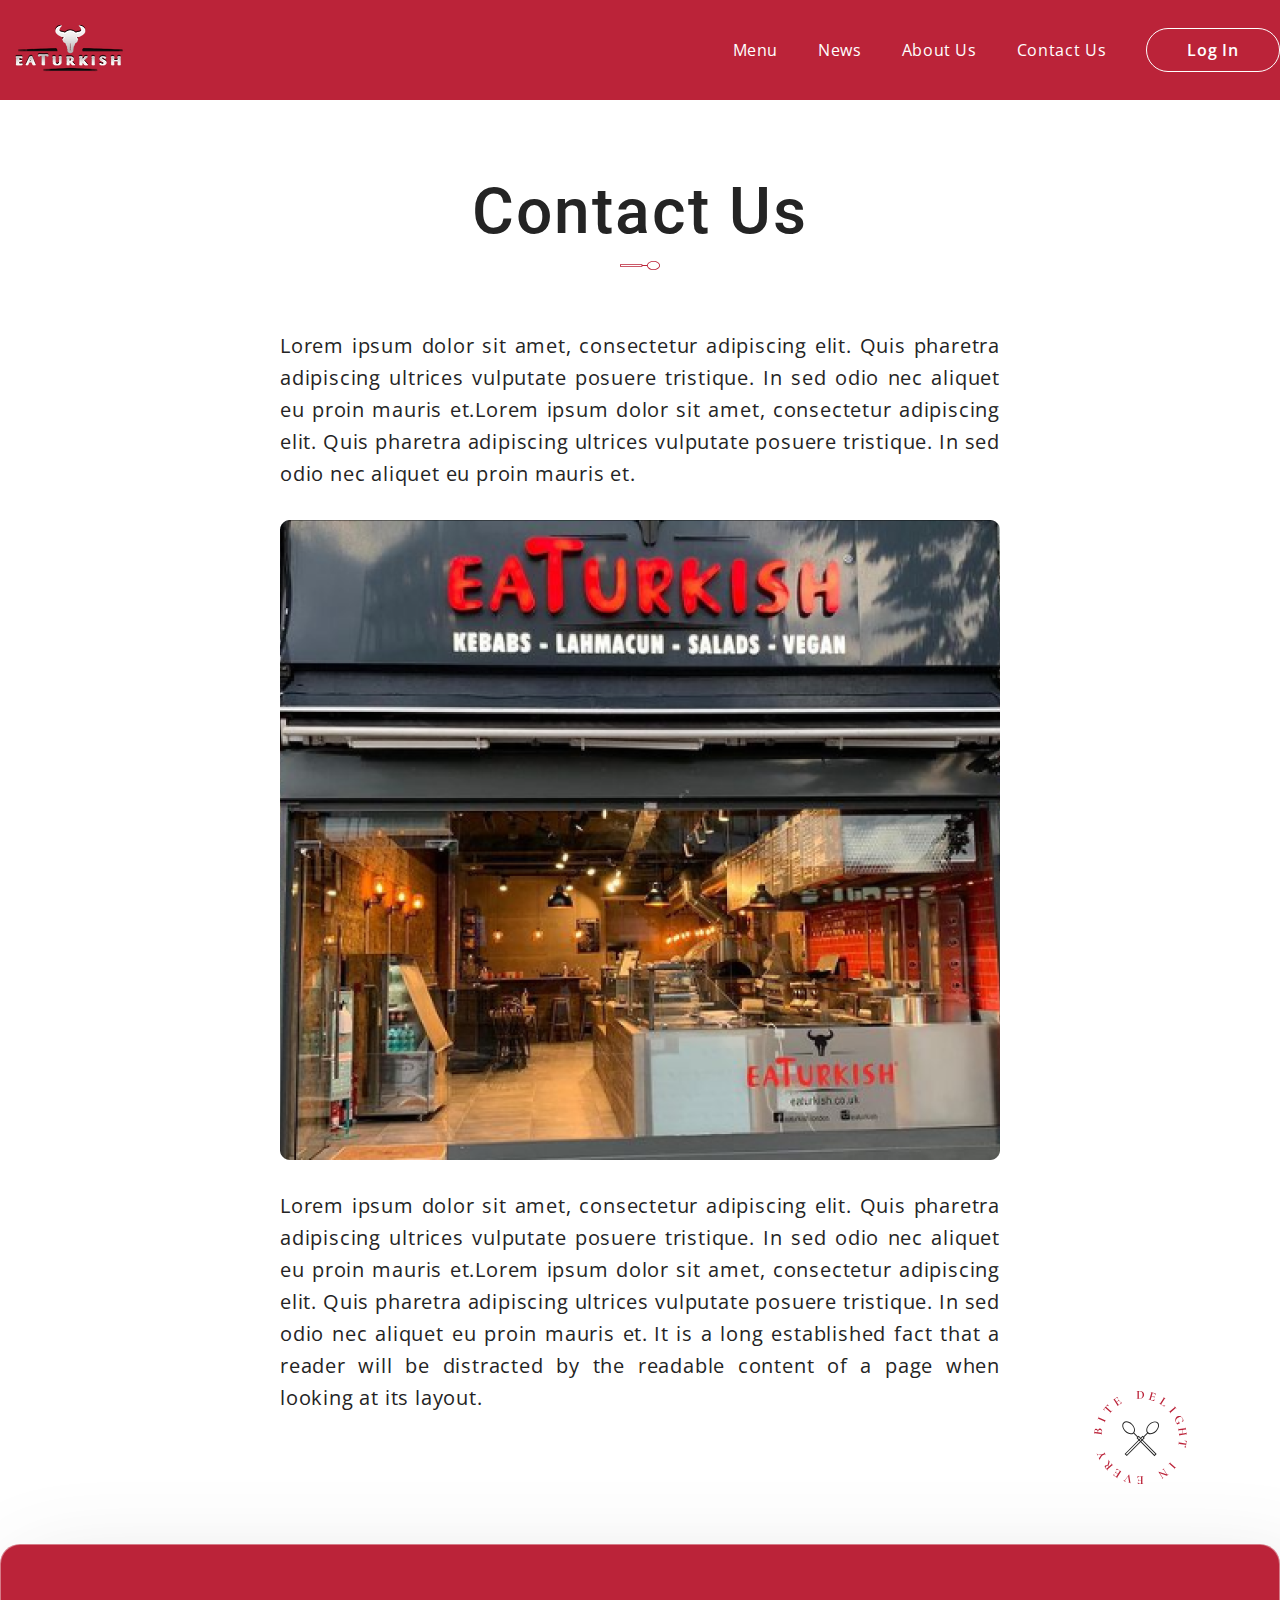
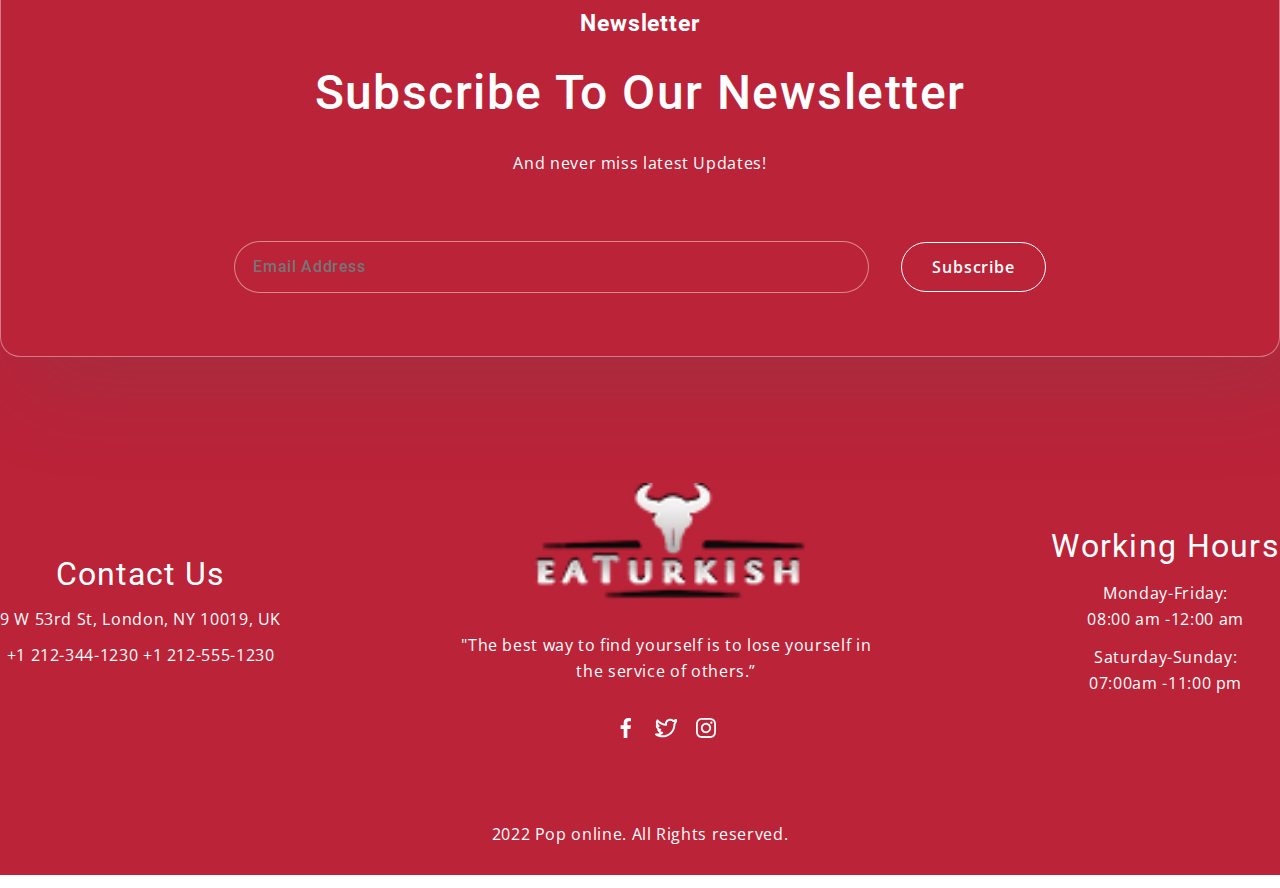
==== About Us.html @ cae838ae "finish" ====
<!DOCTYPE html>
<html lang="en">

<head>
    <meta charset="UTF-8">
    <meta name="viewport" content="width=device-width, initial-scale=1.0">
    <title>About Us</title>
    <link rel="stylesheet" href="./css/main.css">
    <link rel="stylesheet" href="./css/all.min (4).css">
</head>

<body>
    <header class="header__menu">
        <nav class="header__nav">
            <a href="./index.html"><img src="./img/image 2 (1).png" alt="img" class="nav__icon"></a>
            <ul class="nav__ul">
                <li class="nav__li"><a href="./menu.html" class="nav__title">Menu</a></li>
                <li class="nav__li"><a href="./news.html" class="nav__title">News</a></li>
                <li class="nav__li"><a href="./About Us.html" class="nav__title">About Us</a></li>
                <li class="nav__li"><a href="./Contact Us.html" class="nav__title">Contact Us</a></li>
                <li class="nav__li"><a href="#!" class="button">Log In</a></li>
            </ul>
        </nav>
    </header>
    <main>

        <section class="section4 section4__top70">
            <div class="section4__container">
                <div class="section4__wrapper">
                    <div class="wrapper__box section4__wrapper1">
                        <div class="section4__wrapper__title">
                            <h3 class="wrapper__title  qwe">Contact Us</h3>
                            <svg class="section4__wrapper__icon" xmlns="http://www.w3.org/2000/svg" width="40"
                                height="9" viewBox="0 0 40 9" fill="none">
                                <path
                                    d="M33.5016 9C37.0849 9 40 6.98129 40 4.49995C40 2.01861 37.0849 0 33.5016 0C30.1122 0 27.3221 1.80637 27.03 4.1018H22.3529V3.1552L0 3.1552V5.84446L22.353 5.84446V4.89798H27.0301C27.3223 7.19352 30.1122 9 33.5016 9ZM21.4898 5.04839L0.863293 5.04839V3.95161L21.4898 3.95161V5.04839ZM27.8662 4.49995C27.8662 2.45778 30.3944 0.796403 33.5017 0.796403C36.6091 0.796403 39.1372 2.45778 39.1372 4.49995C39.1372 6.54222 36.6091 8.2037 33.5017 8.2037C30.3944 8.2037 27.8662 6.54222 27.8662 4.49995Z"
                                    fill="#BB2339" />
                            </svg>
                        </div>
                        <div class="About__Us__container">
                            <p class="About__Us__container__text">Lorem ipsum dolor sit amet, consectetur adipiscing
                                elit. Quis pharetra adipiscing ultrices vulputate posuere tristique. In sed odio nec
                                aliquet eu proin mauris et.Lorem ipsum dolor sit amet, consectetur adipiscing elit.
                                Quis pharetra adipiscing ultrices vulputate posuere tristique. In sed odio nec aliquet
                                eu proin mauris et.</p>
                            <img src="./img/pexels-ron-lach-8879653 2 (1).png" alt="" class="About__Us__container__img">
                            <p class="About__Us__container__text1">Lorem ipsum dolor sit amet, consectetur adipiscing
                                elit. Quis pharetra adipiscing ultrices vulputate posuere tristique. In sed odio nec
                                aliquet eu proin mauris et.Lorem ipsum dolor sit amet, consectetur adipiscing elit.
                                Quis pharetra adipiscing ultrices vulputate posuere tristique. In sed odio nec aliquet
                                eu proin mauris et. It is a long established fact that a reader will be distracted by
                                the readable content of a page when looking at its layout. </p>
                            <svg class="About__Us__container__icon" xmlns="http://www.w3.org/2000/svg" width="93" height="93" viewBox="0 0 93 93"
                                fill="none">
                                <path
                                    d="M62.2841 40.4505C65.167 37.5398 65.8881 33.5321 63.8918 31.5166C61.8955 29.501 57.9262 30.2292 55.0433 33.1399C52.3165 35.8931 51.5251 39.6267 53.1368 41.7285L49.3739 45.5277L48.6123 44.7588L30.6287 62.9157L32.7923 65.1002L50.776 46.9431L50.0145 46.1743L53.7774 42.3751C55.8593 44.0025 59.5572 43.2036 62.2841 40.4505ZM49.4411 46.9976L32.8464 63.7523L31.964 62.8614L48.5587 46.1067L49.4411 46.9976ZM54.1298 41.3727C52.4869 39.7139 53.1842 36.3108 55.6841 33.7867C58.1841 31.2627 61.5547 30.5586 63.1977 32.2174C64.8407 33.8763 64.1435 37.2795 61.6435 39.8036C59.1436 42.3276 55.7729 43.0316 54.1298 41.3727Z"
                                    fill="#242424" />
                                <path
                                    d="M38.2656 33.1371C35.3867 30.2224 31.4228 29.4933 29.4293 31.5116C27.4357 33.5299 28.156 37.543 31.0349 40.4577C33.758 43.2146 37.4508 44.0148 39.5297 42.3853L43.2873 46.1897L42.5268 46.9596L60.4855 65.1415L62.646 62.954L44.6873 44.7721L43.9269 45.5419L40.1692 41.7375C41.7788 39.6327 40.9887 35.894 38.2656 33.1371ZM44.7412 46.1217L61.3129 62.8994L60.4317 63.7915L43.8601 47.0138L44.7412 46.1217ZM39.1777 41.3812C37.537 43.0423 34.1711 42.3373 31.6746 39.8098C29.1781 37.2823 28.4818 33.8745 30.1225 32.2134C31.7633 30.5522 35.1293 31.2572 37.6258 33.7847C40.1222 36.3122 40.8185 39.7201 39.1777 41.3812Z"
                                    fill="#242424" />
                                <path
                                    d="M45.9289 7.72162C45.701 7.72162 45.4446 7.70938 45.1597 7.68491C45.0457 7.67675 44.9074 7.66859 44.7446 7.66043C44.5818 7.65227 44.3986 7.6482 44.1951 7.6482L43.2916 7.66043C43.1451 7.66859 42.9376 7.67267 42.669 7.67267C42.6527 7.67267 42.6445 7.6482 42.6445 7.59925C42.6445 7.5503 42.6527 7.52582 42.669 7.52582C42.9213 7.52582 43.1044 7.50543 43.2184 7.46464C43.3323 7.42385 43.4097 7.34635 43.4504 7.23213C43.4992 7.10976 43.5195 6.92621 43.5114 6.68146V1.01568C43.4951 0.770938 43.4626 0.591461 43.4137 0.477248C43.373 0.363034 43.2957 0.285532 43.1817 0.244742C43.0678 0.195794 42.8969 0.17132 42.669 0.17132C42.6527 0.17132 42.6445 0.146845 42.6445 0.0978971C42.6445 0.0489488 42.6527 0.0244746 42.669 0.0244746L43.2916 0.0367116C43.6498 0.0530275 43.9428 0.0611855 44.1707 0.0611855C44.4393 0.0611855 44.7079 0.0489485 44.9765 0.0244746C45.3184 0.00815821 45.5707 0 45.7335 0C46.5882 0 47.3452 0.159083 48.0045 0.477248C48.6638 0.787255 49.1766 1.22371 49.5429 1.78662C49.9092 2.34953 50.0923 2.99401 50.0923 3.72008C50.0923 4.50326 49.897 5.20077 49.5063 5.81263C49.1237 6.41633 48.615 6.88542 47.9801 7.2199C47.3452 7.55438 46.6614 7.72162 45.9289 7.72162ZM45.819 7.47688C46.3888 7.47688 46.8853 7.34227 47.3085 7.07305C47.7318 6.79568 48.0574 6.39593 48.2853 5.87381C48.5214 5.3517 48.6394 4.72353 48.6394 3.9893C48.6394 3.36113 48.5376 2.76559 48.3341 2.20268C48.1307 1.63162 47.8051 1.16253 47.3574 0.795412C46.9178 0.428299 46.3562 0.244742 45.6725 0.244742C45.3469 0.244742 45.1271 0.305928 45.0132 0.428299C44.8992 0.542512 44.8422 0.746464 44.8422 1.04015V6.54685C44.8504 6.88134 44.9196 7.122 45.0498 7.26884C45.1882 7.40753 45.4446 7.47688 45.819 7.47688Z"
                                    fill="#BB2339" />
                                <path
                                    d="M60.5733 8.19213C60.5935 8.18107 60.6153 8.17899 60.6387 8.18588C60.6621 8.19278 60.6833 8.2075 60.7021 8.23005C60.7233 8.24477 60.7288 8.2549 60.7187 8.26043C60.4915 8.74624 60.2897 9.29051 60.1131 9.89323C60.0947 9.95585 60.0693 9.99937 60.0367 10.0238C60.0063 10.0404 59.956 10.0383 59.8858 10.0176L54.5438 8.44554C54.5125 8.43634 54.5038 8.40827 54.5175 8.3613C54.5313 8.31433 54.5499 8.2943 54.5733 8.30119C54.8076 8.37015 54.9813 8.39999 55.0943 8.39073C55.2151 8.38377 55.3071 8.3301 55.3705 8.2297C55.4416 8.13161 55.5128 7.96123 55.5839 7.71858L57.1765 2.2823C57.2453 2.04747 57.2762 1.86952 57.2693 1.74844C57.2623 1.62736 57.2099 1.53116 57.112 1.45985C57.0165 1.3807 56.8593 1.30895 56.6406 1.2446C56.6172 1.2377 56.6085 1.20962 56.6144 1.16036C56.6282 1.11339 56.6429 1.09221 56.6585 1.09681L61.7076 2.58272C61.7701 2.60111 61.791 2.64552 61.7704 2.71597L61.3398 4.27274C61.3329 4.29622 61.306 4.30106 61.2591 4.28727C61.2201 4.27578 61.199 4.26106 61.1957 4.24311C61.1914 3.76569 61.0502 3.35002 60.7721 2.99611C60.5042 2.63667 60.132 2.38685 59.6556 2.24665L59.433 2.18114C59.1909 2.10989 59.0094 2.07775 58.8886 2.08471C58.7779 2.08614 58.6932 2.12922 58.6344 2.21396C58.5757 2.2987 58.5103 2.4495 58.4383 2.66638L57.7365 5.06163L59.2009 5.49258C59.5992 5.6098 59.9127 5.62554 60.1414 5.5398C60.3701 5.45407 60.5304 5.25465 60.6221 4.94154C60.6313 4.91023 60.6632 4.90262 60.7179 4.91871C60.7725 4.9348 60.7941 4.96241 60.7827 5.00155L60.5818 5.64388C60.5464 5.73551 60.5035 5.86743 60.4531 6.03964C60.3797 6.29012 60.3286 6.47914 60.2997 6.60668L60.1257 7.24416C60.1142 7.2833 60.085 7.29597 60.0382 7.28218C60.0147 7.27529 59.9925 7.26448 59.9713 7.24976C59.9603 7.2295 59.9571 7.21155 59.9617 7.1959C60.0603 6.85931 60.0294 6.57388 59.8689 6.33962C59.7186 6.09982 59.456 5.92477 59.0812 5.81444L57.6402 5.39039L56.8628 8.04395C56.7711 8.35706 56.7583 8.57436 56.8245 8.69588C56.8985 8.81969 57.0917 8.92756 57.4041 9.0195L57.7322 9.11603C58.2398 9.26542 58.7469 9.25737 59.2535 9.09186C59.7624 8.91852 60.2023 8.61861 60.5733 8.19213Z"
                                    fill="#BB2339" />
                                <path
                                    d="M65.1779 12.474C65.1642 12.4652 65.1706 12.4402 65.197 12.399C65.2234 12.3578 65.2434 12.3417 65.2571 12.3505C65.4694 12.4872 65.6345 12.5693 65.7523 12.5967C65.8702 12.6241 65.9736 12.5986 66.0626 12.5202C66.1585 12.4462 66.2746 12.3028 66.411 12.09L69.4673 7.32367C69.5993 7.11778 69.679 6.95577 69.7064 6.83763C69.7337 6.7195 69.7105 6.6124 69.6366 6.51633C69.5672 6.41341 69.4366 6.3002 69.2448 6.1767C69.2243 6.16347 69.2272 6.13626 69.2536 6.09509C69.28 6.05391 69.3035 6.03993 69.324 6.05317L69.8105 6.38102C70.103 6.58882 70.3416 6.75225 70.5265 6.87134C70.7114 6.99043 70.9657 7.14455 71.2895 7.33371L71.82 7.66083C71.8337 7.66965 71.8273 7.69465 71.8009 7.73582C71.7745 7.777 71.7544 7.79318 71.7407 7.78436C71.5285 7.64763 71.3612 7.56898 71.2389 7.54841C71.1279 7.52539 71.0245 7.55089 70.9286 7.62492C70.8396 7.70336 70.7235 7.84675 70.5802 8.0551L67.557 12.77C67.3854 13.0376 67.3086 13.2403 67.3267 13.3781C67.3493 13.5089 67.4667 13.6427 67.6789 13.7795L67.9665 13.9647C68.5212 14.322 69.0626 14.4962 69.5908 14.4873C70.1302 14.4759 70.6823 14.2788 71.2472 13.8959C71.2696 13.891 71.2912 13.8951 71.3117 13.9084C71.3323 13.9216 71.3484 13.9417 71.3601 13.9687C71.3763 13.9888 71.3799 14.0057 71.3711 14.0194C70.9555 14.5469 70.5915 15.0542 70.279 15.5415C70.213 15.6445 70.1287 15.6629 70.0259 15.5967L65.1779 12.474Z"
                                    fill="#BB2339" />
                                <path
                                    d="M74.82 20.1393C74.8093 20.1269 74.8225 20.1047 74.8594 20.0727C74.8963 20.0406 74.9201 20.0308 74.9307 20.0431C75.096 20.2342 75.2286 20.3565 75.3287 20.4099C75.434 20.4696 75.5431 20.4774 75.6559 20.4334C75.7687 20.3894 75.9204 20.2846 76.1111 20.119L80.3833 16.4087C80.5617 16.2538 80.678 16.1204 80.7321 16.0087C80.7978 15.8977 80.8086 15.7857 80.7648 15.6727C80.7271 15.5543 80.6309 15.4057 80.4763 15.2269C80.4657 15.2146 80.4761 15.1893 80.5077 15.1511C80.5446 15.119 80.5711 15.1123 80.5871 15.1308L80.9776 15.6012C81.1998 15.8831 81.3829 16.1074 81.5268 16.2738C81.6867 16.4588 81.8954 16.6877 82.1529 16.9607L82.5539 17.4058C82.5646 17.4181 82.5515 17.4403 82.5146 17.4724C82.4777 17.5044 82.4539 17.5143 82.4432 17.502C82.2833 17.317 82.1476 17.1974 82.0361 17.1431C81.9245 17.0889 81.8124 17.0837 81.6996 17.1277C81.5922 17.1778 81.4404 17.2826 81.2444 17.4421L76.9906 21.1363C76.8061 21.2966 76.684 21.4296 76.6246 21.5352C76.5704 21.647 76.5622 21.762 76.5999 21.8804C76.6438 21.9934 76.743 22.1394 76.8976 22.3182C76.9083 22.3305 76.8951 22.3527 76.8582 22.3847C76.8213 22.4168 76.7975 22.4266 76.7869 22.4143C76.6216 22.2232 76.4915 22.0664 76.3963 21.9439L75.8219 21.2608L75.245 20.6122C75.1376 20.5004 74.9959 20.3427 74.82 20.1393Z"
                                    fill="#BB2339" />
                                <path
                                    d="M81.7374 31.042C81.3621 30.2183 81.195 29.4293 81.2361 28.6751C81.2806 27.9283 81.5078 27.2682 81.9177 26.695C82.335 26.1183 82.8916 25.6707 83.5876 25.3521C84.2614 25.0437 84.946 24.9456 85.6414 25.0578C86.3442 25.1666 86.984 25.4612 87.5608 25.9416C88.145 26.4186 88.6096 27.0355 88.9545 27.7925C89.1134 28.1412 89.2424 28.5127 89.3414 28.9068C89.4479 29.2975 89.504 29.6171 89.5098 29.8656C89.5073 29.9385 89.4946 29.9892 89.4717 30.0176C89.4489 30.046 89.3984 30.0825 89.3203 30.1272L87.906 30.8822C87.8764 30.8958 87.8494 30.8857 87.8251 30.852C87.8008 30.8182 87.7964 30.7889 87.8118 30.7639C88.2562 30.2466 88.5375 29.7053 88.6557 29.1399C88.7814 28.5712 88.7174 28.0086 88.4638 27.452C88.1358 26.7322 87.6251 26.2889 86.9316 26.122C86.2455 25.9517 85.4656 26.0665 84.592 26.4664C83.8293 26.8155 83.2164 27.2574 82.7532 27.7923C82.29 28.3272 82.0041 28.8976 81.8953 29.5034C81.79 30.1166 81.8709 30.7164 82.138 31.3026C82.2597 31.5698 82.3897 31.7569 82.528 31.864C82.6737 31.9677 82.8472 32.0049 83.0486 31.9755C83.2608 31.9501 83.5408 31.8578 83.8888 31.6985C84.2516 31.5325 84.4993 31.3788 84.6317 31.2374C84.7642 31.0961 84.8157 30.9245 84.7864 30.7227C84.7571 30.5208 84.6528 30.2233 84.4736 29.83C84.4533 29.7854 84.4728 29.7496 84.532 29.7225C84.5542 29.7123 84.5744 29.7076 84.5926 29.7082C84.6216 29.7129 84.6395 29.7227 84.6462 29.7375C84.8899 30.3704 85.1047 30.8909 85.2906 31.299C85.4665 31.6849 85.6602 32.0806 85.8717 32.486C85.8853 32.5156 85.8678 32.5461 85.8194 32.5772C85.7709 32.6083 85.7399 32.6091 85.7264 32.5794C85.6797 32.4573 85.6163 32.3966 85.5361 32.3974C85.4559 32.3983 85.2974 32.4529 85.0605 32.5613L84.3053 32.907C83.9721 33.0595 83.7439 33.1774 83.6208 33.2607C83.4977 33.3439 83.4102 33.3974 83.3583 33.4211C83.3139 33.4415 83.2809 33.4476 83.2594 33.4395C83.2412 33.4389 83.2145 33.4197 83.1794 33.382C82.5393 32.527 82.0586 31.747 81.7374 31.042Z"
                                    fill="#BB2339" />
                                <path
                                    d="M85.4484 45.1308C85.4507 45.147 85.4277 45.1585 85.3794 45.1655C85.331 45.1725 85.3057 45.1679 85.3034 45.1517C85.2709 44.9256 85.2483 44.7393 85.2355 44.5928L85.1173 43.6826L84.9801 42.8123C84.95 42.66 84.9159 42.4506 84.8777 42.1841C84.8754 42.168 84.8978 42.1524 84.945 42.1374C84.9933 42.1304 85.0192 42.139 85.0227 42.1632C85.0586 42.4136 85.1042 42.5883 85.1596 42.6875C85.2161 42.7947 85.303 42.8564 85.4205 42.8724C85.5379 42.8885 85.7215 42.8785 85.9713 42.8425L88.7508 42.442L88.2504 38.9535L85.4708 39.3541C85.2291 39.3889 85.0548 39.4347 84.9478 39.4913C84.8419 39.556 84.7729 39.6484 84.7408 39.7684C84.7167 39.8872 84.7221 40.0678 84.7568 40.31C84.7603 40.3343 84.7379 40.3498 84.6895 40.3568C84.6412 40.3638 84.6153 40.3552 84.6118 40.3309C84.5736 40.0645 84.5481 39.858 84.5353 39.7114L84.4188 38.8134L84.2868 37.9793C84.2567 37.8271 84.2238 37.6258 84.1878 37.3755C84.1844 37.3512 84.2068 37.3356 84.2551 37.3287C84.3035 37.3217 84.3294 37.3303 84.3329 37.3546C84.3676 37.5968 84.4127 37.7675 84.468 37.8667C84.5245 37.9739 84.6115 38.0356 84.7289 38.0516C84.8475 38.0758 85.0317 38.0698 85.2814 38.0338L90.8769 37.2275C91.2164 37.1868 91.431 37.1064 91.5207 36.9864C91.6184 36.8651 91.6436 36.639 91.5961 36.3079C91.5926 36.2837 91.615 36.2681 91.6634 36.2611C91.7117 36.2542 91.7376 36.2628 91.7411 36.287L91.8124 36.8702C91.8473 37.2278 91.8803 37.5156 91.9116 37.7336C91.9429 37.9517 91.9932 38.2452 92.0626 38.6144L92.1633 39.2304C92.1656 39.2465 92.1426 39.2581 92.0943 39.265C92.046 39.272 92.0206 39.2674 92.0183 39.2513C91.9836 39.009 91.9339 38.8348 91.8693 38.7288C91.8048 38.6227 91.7092 38.5582 91.5825 38.5352C91.4651 38.5191 91.285 38.5245 91.0421 38.5513L88.5888 38.9048L89.0875 42.3811L91.5408 42.0276C91.8872 41.9776 92.1093 41.8921 92.2071 41.7708C92.306 41.6577 92.3317 41.4356 92.2842 41.1045C92.2818 41.0883 92.3043 41.0727 92.3515 41.0577C92.3998 41.0507 92.4257 41.0594 92.4292 41.0836L92.5022 41.6788C92.5371 42.0365 92.5707 42.3283 92.6032 42.5544C92.6345 42.7725 92.6836 43.058 92.7507 43.4109L92.8514 44.0269C92.8549 44.0512 92.8325 44.0668 92.7841 44.0737C92.7358 44.0807 92.7099 44.0721 92.7064 44.0478C92.6716 43.8056 92.622 43.6314 92.5574 43.5253C92.5021 43.4262 92.4151 43.3645 92.2965 43.3404C92.1779 43.3163 91.9966 43.3136 91.7526 43.3322L86.1572 44.1386C85.9235 44.1722 85.7498 44.222 85.6359 44.2879C85.5312 44.3606 85.4633 44.4611 85.4324 44.5892C85.4095 44.7161 85.4148 44.8967 85.4484 45.1308Z"
                                    fill="#BB2339" />
                                <path
                                    d="M84.9539 50.2971C84.9574 50.2729 84.9833 50.2643 85.0316 50.2713C85.08 50.2782 85.103 50.2898 85.1007 50.3059C85.052 50.6451 85.0368 50.8943 85.0551 51.0535C85.0722 51.2208 85.1331 51.3409 85.2378 51.4136C85.3506 51.4876 85.5278 51.542 85.7695 51.5768L91.3649 52.3831C91.6458 52.4318 91.8363 52.4222 91.9365 52.3542C92.0447 52.2874 92.1151 52.1409 92.1475 51.9148L92.1701 51.7574C92.2095 51.4828 92.1597 51.1995 92.0207 50.9075C91.8897 50.6167 91.6925 50.3575 91.4291 50.1299C91.1738 49.9036 90.8798 49.7458 90.5472 49.6567C90.5311 49.6544 90.5259 49.633 90.5317 49.5926C90.5352 49.5684 90.5427 49.5448 90.5542 49.5217C90.5727 49.5079 90.5853 49.5056 90.5922 49.5148C90.8926 49.5993 91.6856 49.7754 92.9711 50.0431C92.9953 50.0466 93.0045 50.0685 92.9987 50.1089C92.9952 50.1331 92.9883 50.1527 92.9779 50.1677C92.9664 50.1907 92.9526 50.2011 92.9364 50.1988C92.7673 50.1744 92.6566 50.3439 92.6045 50.7073C92.4865 51.3579 92.3568 52.1758 92.2155 53.1609C92.1518 53.605 92.0886 54.1028 92.0259 54.6542L91.9164 55.5039C91.8782 55.7703 91.8705 55.967 91.8934 56.094C91.9163 56.2209 91.9859 56.3092 92.1021 56.3589C92.1239 56.3786 92.1279 56.408 92.1141 56.4472C92.1071 56.4957 92.0881 56.5135 92.0571 56.5008C91.706 56.4255 91.2624 56.3368 90.726 56.2348C90.1978 56.134 89.8404 56.0742 89.6539 56.0556C89.6298 56.0521 89.6212 56.0262 89.6281 55.9777C89.6374 55.9131 89.6581 55.8831 89.6903 55.8878C90.0207 55.9354 90.3378 55.9028 90.6418 55.79C90.9447 55.6853 91.1998 55.5119 91.4072 55.2698C91.6135 55.0358 91.7386 54.7653 91.7826 54.4585L91.8052 54.301C91.8284 54.1395 91.8251 54.0195 91.7952 53.941C91.7642 53.8706 91.7015 53.8204 91.6071 53.7903C91.5208 53.7614 91.3695 53.7272 91.1531 53.6878L85.5801 52.8971C85.3303 52.8611 85.1456 52.8592 85.0258 52.8914C84.9049 52.9316 84.8133 53.0256 84.751 53.1732C84.6887 53.3208 84.6327 53.5682 84.5829 53.9155C84.5794 53.9397 84.5535 53.9483 84.5051 53.9414C84.4568 53.9344 84.4344 53.9188 84.4378 53.8946C84.4807 53.5958 84.5183 53.3622 84.5507 53.1938L84.7209 52.0933L84.8583 51.0499C84.8757 50.8711 84.9076 50.6201 84.9539 50.2971Z"
                                    fill="#BB2339" />
                                <path
                                    d="M76.4446 71.0083C76.4553 70.996 76.479 71.0058 76.516 71.0379C76.5529 71.07 76.566 71.0921 76.5553 71.1045C76.3901 71.2956 76.2882 71.4446 76.2497 71.5515C76.2058 71.6645 76.2136 71.7738 76.2731 71.8794C76.3325 71.9851 76.4576 72.1207 76.6483 72.2863L80.9206 75.9966C81.099 76.1515 81.2472 76.2479 81.3653 76.2857C81.4842 76.335 81.5964 76.3298 81.7018 76.2702C81.8133 76.216 81.9464 76.0995 82.1009 75.9207C82.1116 75.9083 82.138 75.9151 82.1803 75.941C82.2172 75.973 82.2277 75.9983 82.2117 76.0168L81.8027 76.4712C81.5558 76.7318 81.3604 76.9453 81.2165 77.1118C81.0566 77.2968 80.8602 77.5364 80.6273 77.8307L80.2448 78.2919C80.2341 78.3042 80.2103 78.2943 80.1734 78.2623C80.1365 78.2302 80.1234 78.208 80.134 78.1957C80.294 78.0107 80.3928 77.8591 80.4305 77.7407C80.4682 77.6223 80.4573 77.5103 80.3978 77.4047C80.333 77.3053 80.208 77.1696 80.0226 76.9979L75.7688 73.3036C75.5843 73.1433 75.4356 73.0412 75.3228 72.9972C75.2047 72.9594 75.0899 72.9677 74.9784 73.0219C74.873 73.0815 74.743 73.2007 74.5884 73.3795C74.5778 73.3919 74.554 73.382 74.5171 73.3499C74.4802 73.3179 74.467 73.2957 74.4777 73.2834C74.6429 73.0922 74.7793 72.9408 74.8867 72.829L75.4796 72.1619L76.0381 71.4972C76.1332 71.3747 76.2687 71.2118 76.4446 71.0083Z"
                                    fill="#BB2339" />
                                <path
                                    d="M67.7124 88.0101C67.6919 88.0233 67.6684 88.0093 67.642 87.9682C67.6156 87.927 67.6127 87.8998 67.6332 87.8865C67.914 87.7057 68.0818 87.4619 68.1366 87.155C68.1846 86.8526 68.1063 86.5345 67.902 86.2006L64.5062 80.8821C64.4861 80.8659 64.4922 80.8377 64.5245 80.7975C64.5455 80.7549 64.58 80.7181 64.628 80.6872C64.6964 80.6431 64.7541 80.635 64.8011 80.663L72.5768 83.3058L69.9401 79.1711C69.7357 78.8373 69.4864 78.6294 69.192 78.5475C68.8975 78.4656 68.6065 78.5173 68.3189 78.7025C68.2916 78.7202 68.2647 78.7084 68.2383 78.6672C68.2119 78.6261 68.2123 78.5967 68.2397 78.579C68.4315 78.4555 68.5809 78.3641 68.688 78.3048L69.3417 77.8983L69.9514 77.4911C70.0634 77.4092 70.2255 77.2999 70.4378 77.1632C70.4652 77.1456 70.4921 77.1573 70.5185 77.1985C70.5449 77.2397 70.5444 77.2691 70.517 77.2867C70.2294 77.472 70.065 77.7136 70.0239 78.0116C69.976 78.3141 70.0542 78.6322 70.2585 78.966L73.1461 83.4919C73.4855 83.5837 73.7625 83.6234 73.9772 83.6112C74.1851 83.6034 74.3712 83.5465 74.5355 83.4407C74.5492 83.4318 74.5693 83.448 74.5957 83.4892C74.6221 83.5304 74.6284 83.5554 74.6147 83.5642L74.0535 83.9112C73.9395 83.9749 73.7901 84.0663 73.6052 84.1854C73.4203 84.3044 73.2685 84.4071 73.1496 84.4934C73.0239 84.584 72.9405 84.6426 72.8994 84.6691C72.8446 84.7043 72.7948 84.7171 72.7498 84.7073C72.6979 84.7019 72.6273 84.6747 72.5378 84.6256C72.3764 84.555 72.2216 84.4947 72.0734 84.4447L65.9071 82.3653L68.2101 86.0022C68.4145 86.336 68.6639 86.5439 68.9583 86.6258C69.2458 86.7121 69.5368 86.6604 69.8313 86.4707C69.8587 86.4531 69.8856 86.4649 69.912 86.506C69.9384 86.5472 69.9379 86.5766 69.9105 86.5943L69.5033 86.842C69.2206 87.0047 68.9868 87.1456 68.8019 87.2647C68.6581 87.3573 68.4605 87.4943 68.2091 87.6756L67.7124 88.0101Z"
                                    fill="#BB2339" />
                                <path
                                    d="M43.4645 87.2975C43.4482 87.3138 43.4279 87.322 43.4035 87.322C43.379 87.322 43.3546 87.3138 43.3302 87.2975C43.3058 87.2893 43.2976 87.2812 43.3058 87.273C43.3872 86.7428 43.4279 86.1635 43.4279 85.5354C43.4279 85.4701 43.4401 85.4212 43.4645 85.3885C43.4889 85.364 43.5378 85.3518 43.611 85.3518H49.1785C49.2111 85.3518 49.2274 85.3763 49.2274 85.4252C49.2274 85.4742 49.2152 85.4987 49.1908 85.4987C48.9466 85.4987 48.7716 85.519 48.6657 85.5598C48.5518 85.6006 48.4785 85.6781 48.446 85.7923C48.4053 85.9066 48.3849 86.0901 48.3849 86.343V92.0088C48.3849 92.2535 48.4053 92.433 48.446 92.5472C48.4867 92.6614 48.564 92.7389 48.678 92.7797C48.7919 92.8287 48.9628 92.8532 49.1908 92.8532C49.2152 92.8532 49.2314 92.8776 49.2396 92.9266C49.2396 92.9755 49.2314 93 49.2152 93H43.9529C43.8878 93 43.8552 92.9633 43.8552 92.8899L43.8308 91.2746C43.8308 91.2501 43.8552 91.2379 43.9041 91.2379C43.9447 91.2379 43.9692 91.246 43.9773 91.2623C44.1157 91.7192 44.368 92.0781 44.7343 92.3392C45.0924 92.6084 45.5198 92.743 46.0163 92.743H46.2483C46.5006 92.743 46.6837 92.7226 46.7977 92.6818C46.9035 92.6492 46.9727 92.5839 47.0053 92.486C47.0378 92.3881 47.0582 92.225 47.0663 91.9966V89.5002H45.5401C45.125 89.5002 44.8198 89.5736 44.6244 89.7205C44.4291 89.8673 44.3314 90.1039 44.3314 90.4302C44.3314 90.4628 44.3029 90.4792 44.2459 90.4792C44.1889 90.4792 44.1604 90.4588 44.1604 90.418L44.1727 89.7449C44.1808 89.647 44.1849 89.5083 44.1849 89.3289C44.1849 89.0678 44.1808 88.872 44.1727 88.7415L44.1604 88.0807C44.1604 88.0399 44.1849 88.0195 44.2337 88.0195C44.2581 88.0195 44.2825 88.0236 44.307 88.0317C44.3232 88.0481 44.3314 88.0644 44.3314 88.0807C44.3314 88.4315 44.4413 88.6966 44.661 88.8761C44.8727 89.0637 45.1738 89.1575 45.5645 89.1575H47.0663V86.392C47.0663 86.0656 47.0175 85.8535 46.9198 85.7556C46.814 85.6577 46.5983 85.6088 46.2727 85.6088H45.9308C45.4017 85.6088 44.9174 85.7597 44.4779 86.0616C44.0384 86.3716 43.7006 86.7835 43.4645 87.2975Z"
                                    fill="#BB2339" />
                                <path
                                    d="M29.1419 89.8998C29.1029 89.8883 29.0903 89.8591 29.104 89.8121C29.1178 89.7652 29.1442 89.7474 29.1832 89.7589C29.4722 89.8439 29.7501 89.8365 30.0169 89.7364C30.276 89.6341 30.5737 89.3561 30.9102 88.9025L34.8731 83.6281C34.908 83.5959 34.9723 83.5935 35.0661 83.6211C35.1051 83.6326 35.1419 83.6519 35.1763 83.6791C35.2131 83.6984 35.2331 83.717 35.2363 83.735L36.2924 90.9456C36.3412 91.3 36.4148 91.5555 36.5132 91.712C36.6093 91.8763 36.7667 91.9906 36.9853 92.055C37.0088 92.0619 37.0136 92.0888 36.9999 92.1358C36.9861 92.1828 36.9714 92.2039 36.9558 92.1993L36.3383 92.0049C36.0618 91.9065 35.8571 91.8378 35.7243 91.7987C35.4275 91.7113 35.0894 91.6203 34.71 91.5257L34.1325 91.3685C34.0934 91.357 34.0808 91.3278 34.0946 91.2808C34.1083 91.2338 34.1347 91.2161 34.1738 91.2276C34.6111 91.3563 34.8653 91.2993 34.9364 91.0567C34.9617 90.9706 34.9648 90.844 34.9459 90.6768L34.1642 85.1795L31.3099 89.0584C31.197 89.2122 31.1222 89.3517 31.0855 89.477C31.0144 89.7196 31.0492 89.9339 31.1898 90.1199C31.3282 90.3136 31.5457 90.4542 31.8425 90.5415C31.8737 90.5507 31.8825 90.5788 31.8687 90.6257C31.855 90.6727 31.8325 90.6916 31.8012 90.6824L31.2072 90.4948C30.8682 90.3781 30.5581 90.2783 30.2769 90.1955C30.1207 90.1496 29.9232 90.0999 29.6843 90.0467L29.1419 89.8998Z"
                                    fill="#BB2339" />
                                <path
                                    d="M21.9233 79.2625C21.9008 79.2674 21.8793 79.2632 21.8588 79.25C21.8382 79.2367 21.8221 79.2166 21.8103 79.1897C21.7942 79.1696 21.7918 79.1583 21.803 79.1559C22.1575 78.7539 22.5042 78.2886 22.843 77.7602C22.8783 77.7053 22.9149 77.6707 22.9531 77.6565C22.9868 77.6492 23.0345 77.6653 23.0961 77.705L27.7798 80.7219C27.8072 80.7395 27.8077 80.7689 27.7813 80.8101C27.7549 80.8513 27.7314 80.8652 27.7109 80.852C27.5055 80.7197 27.3472 80.642 27.2362 80.619C27.1183 80.5916 27.0149 80.6171 26.9259 80.6955C26.8301 80.7695 26.7139 80.9129 26.5775 81.1257L23.5213 85.892C23.3893 86.0979 23.3096 86.2599 23.2822 86.3781C23.2548 86.4962 23.2781 86.6033 23.3519 86.6994C23.4214 86.8023 23.552 86.9155 23.7437 87.039C23.7643 87.0522 23.7648 87.0817 23.7452 87.1272C23.7188 87.1684 23.6987 87.1846 23.6851 87.1758L19.2581 84.3243C19.2034 84.289 19.1958 84.2405 19.2354 84.1788L20.0862 82.8066C20.0994 82.7861 20.1265 82.789 20.1676 82.8155C20.2018 82.8375 20.218 82.8576 20.216 82.8757C20.086 83.3351 20.1046 83.7738 20.272 84.1918C20.428 84.6124 20.7149 84.9572 21.1326 85.2262L21.3278 85.3519C21.54 85.4887 21.7051 85.5707 21.823 85.5982C21.9296 85.6281 22.023 85.6106 22.1032 85.5459C22.1834 85.4812 22.2885 85.355 22.4186 85.1672L23.7652 83.0672L22.4813 82.2402C22.132 82.0152 21.8357 81.9116 21.5921 81.9293C21.3486 81.947 21.1388 82.0931 20.9627 82.3676C20.9451 82.395 20.9124 82.3933 20.8644 82.3624C20.8165 82.3316 20.8035 82.299 20.8255 82.2647L21.1989 81.7051C21.2585 81.6271 21.3368 81.5127 21.4336 81.3617C21.5744 81.1421 21.6766 80.9751 21.7401 80.8609L22.0863 80.2984C22.1083 80.2641 22.1399 80.2602 22.181 80.2866C22.2015 80.2999 22.2198 80.3165 22.236 80.3366C22.2409 80.3592 22.2389 80.3773 22.2301 80.391C22.0409 80.6861 21.9903 80.9687 22.0784 81.2388C22.1552 81.5113 22.358 81.7534 22.6866 81.9652L23.95 82.7789L25.4418 80.4523C25.6178 80.1778 25.6912 79.9729 25.6618 79.8376C25.6256 79.6979 25.4705 79.5399 25.1966 79.3635L24.909 79.1782C24.464 78.8915 23.9751 78.7561 23.4425 78.7718C22.9055 78.7944 22.3991 78.958 21.9233 79.2625Z"
                                    fill="#BB2339" />
                                <path
                                    d="M14.0871 68.7345C14.0711 68.716 14.0816 68.6907 14.1185 68.6586C14.1501 68.6204 14.1765 68.6136 14.1978 68.6383L15.5091 70.155C15.637 70.303 15.6148 70.7756 15.4425 71.5729C15.2588 72.3694 14.8925 73.4594 14.3437 74.8427C14.536 74.978 14.7227 75.1504 14.904 75.36C14.9306 75.3908 14.9591 75.4363 14.9895 75.4963L17.1763 73.597C17.3601 73.4483 17.4847 73.3184 17.5503 73.2075C17.6045 73.0957 17.6127 72.9806 17.575 72.8622C17.5258 72.743 17.4212 72.5909 17.2613 72.406C17.24 72.3813 17.2478 72.353 17.2847 72.3209C17.3163 72.2827 17.3427 72.2759 17.3641 72.3006C17.5453 72.5102 17.6808 72.6732 17.7706 72.7895L18.353 73.4819L18.9619 74.1675C19.0747 74.2854 19.2217 74.4492 19.4029 74.6589C19.4242 74.6835 19.4191 74.715 19.3875 74.7532C19.3506 74.7852 19.3215 74.7889 19.3002 74.7643C19.1243 74.5608 18.9783 74.4231 18.8623 74.3512C18.7401 74.2846 18.6226 74.2733 18.5098 74.3172C18.3856 74.3604 18.2316 74.4563 18.0478 74.6051L13.7756 78.3154C13.5911 78.4757 13.4717 78.6117 13.4176 78.7235C13.3581 78.8291 13.353 78.9415 13.4022 79.0607C13.4452 79.1852 13.5494 79.3431 13.7146 79.5342C13.7359 79.5589 13.7281 79.5872 13.6912 79.6193C13.6543 79.6513 13.6252 79.655 13.6039 79.6304L13.1893 79.1322C12.9671 78.8502 12.7814 78.6229 12.6321 78.4503C12.4509 78.2407 12.2414 78.0232 12.0035 77.798C11.8207 77.6114 11.7026 77.4873 11.6493 77.4256C11.1109 76.8029 10.81 76.2492 10.7464 75.7647C10.6776 75.2739 10.8246 74.871 11.1876 74.5558C11.4521 74.326 11.7847 74.1937 12.1853 74.1588C12.5806 74.1178 12.9866 74.17 13.4032 74.3155C13.781 73.1455 14.0536 72.1963 14.221 71.468C14.3768 70.7389 14.447 70.1598 14.4315 69.7307C14.4045 69.3008 14.2897 68.9687 14.0871 68.7345ZM14.7311 75.7207C14.6856 75.6306 14.6175 75.5332 14.5269 75.4284C14.1751 75.0215 13.838 74.8123 13.5157 74.8007C13.1881 74.783 12.8151 74.9558 12.3968 75.3191C11.9601 75.6984 11.7148 76.0625 11.661 76.4115C11.5958 76.7596 11.6698 77.0569 11.883 77.3036C12.0269 77.47 12.1379 77.5734 12.2158 77.6137C12.2875 77.6593 12.374 77.6597 12.4753 77.6149C12.5651 77.5693 12.7142 77.4615 12.9225 77.2913L14.7311 75.7207Z"
                                    fill="#BB2339" />
                                <path
                                    d="M2.68863 62.6023C2.67172 62.5652 2.68548 62.5364 2.72991 62.5161C2.77433 62.4958 2.805 62.5042 2.8219 62.5413C2.94025 62.801 3.15348 63.0038 3.46159 63.1498C3.75892 63.2917 4.16731 63.3828 4.68676 63.4231L7.30412 63.5704L9.89185 62.3859C10.1214 62.2809 10.2795 62.1861 10.3663 62.1015C10.4496 62.0095 10.4828 61.8957 10.4657 61.76C10.4486 61.6244 10.3792 61.4229 10.2575 61.1558C10.244 61.1261 10.2594 61.1011 10.3038 61.0808C10.3483 61.0604 10.3772 61.0651 10.3908 61.0948C10.5091 61.3545 10.5967 61.5566 10.6535 61.701L11.0431 62.5854L11.4752 63.5042C11.5502 63.6492 11.6452 63.8479 11.7602 64.1002C11.7737 64.1299 11.7583 64.1549 11.7138 64.1753C11.6694 64.1956 11.6404 64.1909 11.6269 64.1612C11.5052 63.8941 11.3971 63.7059 11.3026 63.5967C11.2007 63.4909 11.0877 63.4394 10.9638 63.4423C10.8365 63.4378 10.6634 63.4901 10.4447 63.5992L8.01753 64.7236L6.13629 67.7237C5.94349 68.0272 5.82136 68.2894 5.76988 68.5103C5.71501 68.7237 5.72478 68.9121 5.79917 69.0753C5.81269 69.105 5.79724 69.13 5.75282 69.1503C5.71178 69.1781 5.68618 69.1808 5.67604 69.1586L5.4234 68.5747C5.30972 68.2859 5.22244 68.0747 5.16158 67.9412C5.07705 67.7556 4.94284 67.4807 4.75897 67.1165L4.48919 66.5539C4.47905 66.5316 4.48878 66.5137 4.5184 66.5001C4.54061 66.49 4.5662 66.4872 4.59518 66.4919C4.61337 66.4925 4.62584 66.5003 4.63261 66.5151C4.72052 66.7081 4.79958 66.8423 4.86977 66.9178C4.93658 66.9859 5.0033 67.0046 5.06994 66.9741C5.13658 66.9436 5.20482 66.8676 5.27466 66.7459L7.06827 63.907L4.55908 63.791C4.38057 63.7919 4.23208 63.8196 4.11361 63.8738C3.94332 63.9517 3.83339 64.0738 3.78384 64.24C3.7309 64.3987 3.75346 64.5857 3.85152 64.8009C3.86505 64.8306 3.8496 64.8556 3.80517 64.8759C3.76075 64.8963 3.73346 64.8953 3.72332 64.873L3.46054 64.2669C3.30628 63.8891 3.1835 63.6 3.09221 63.3996C3.03472 63.2734 2.96138 63.1321 2.87219 62.9756L2.68863 62.6023Z"
                                    fill="#BB2339" />
                                <path
                                    d="M3.87614 39.5607C4.05517 38.8859 4.35953 38.3693 4.78922 38.0109C5.21086 37.6513 5.69561 37.511 6.24347 37.5899C6.66242 37.6503 7.02314 37.83 7.32561 38.1291C7.62809 38.4282 7.84876 38.8103 7.98762 39.2754C8.11843 39.7393 8.14503 40.2418 8.06742 40.7828C8.03499 41.0089 7.98583 41.2655 7.91996 41.5528C7.89569 41.6646 7.86736 41.8048 7.83497 41.9732C7.80375 42.1336 7.77366 42.3147 7.7447 42.5165L7.63168 43.3904C7.61772 43.545 7.59105 43.7595 7.55167 44.0341C7.54935 44.0502 7.52402 44.0548 7.47568 44.0479C7.42734 44.0409 7.40433 44.0293 7.40665 44.0132C7.44024 43.779 7.445 43.6025 7.42094 43.4836C7.38997 43.3556 7.32157 43.2592 7.21572 43.1945C7.10988 43.1297 6.9361 43.08 6.6944 43.0452L1.09895 42.2388C0.865306 42.2052 0.68861 42.2044 0.568864 42.2366C0.44222 42.2596 0.350068 42.3287 0.292408 42.444C0.22785 42.5501 0.178774 42.7203 0.145181 42.9544C0.142864 42.9706 0.117535 42.9752 0.0691947 42.9682C0.0208541 42.9612 -0.00215785 42.9497 0.000158935 42.9335L0.104336 42.2933C0.171419 41.9403 0.220598 41.6548 0.251875 41.4368C0.28431 41.2107 0.305818 40.9748 0.3164 40.729C0.319927 40.6471 0.329246 40.5248 0.344357 40.3622C0.359468 40.1995 0.375712 40.0576 0.393088 39.9365C0.501976 39.1774 0.718897 38.6112 1.04385 38.2377C1.36996 37.8561 1.7868 37.7018 2.29438 37.775C2.68111 37.8307 3.01305 38.0104 3.29019 38.3141C3.56734 38.6178 3.76265 39.0333 3.87614 39.5607ZM0.608727 40.153C0.575134 40.3872 0.608364 40.5568 0.708417 40.6619C0.808469 40.767 1.01157 40.8416 1.31773 40.8857L3.61392 41.2166L3.69725 40.7217C3.7598 40.2857 3.65077 39.9279 3.37014 39.6485C3.08262 39.3598 2.69716 39.1806 2.21375 39.1109C1.75451 39.0448 1.38841 39.1033 1.11543 39.2865C0.835546 39.4604 0.666647 39.7493 0.608727 40.153ZM7.77201 40.9504C7.85425 40.3771 7.7735 39.9368 7.52973 39.6297C7.28597 39.3226 6.88613 39.129 6.33021 39.0489C5.70984 38.9595 5.19637 39.0421 4.78979 39.2967C4.38322 39.5513 4.13417 39.9976 4.04266 40.6355C4.00907 40.8697 3.98701 41.0808 3.97648 41.2688L6.88901 41.6885C7.171 41.7292 7.37592 41.7051 7.50377 41.6164C7.63163 41.5277 7.72104 41.3057 7.77201 40.9504Z"
                                    fill="#BB2339" />
                                <path
                                    d="M10.5814 31.5071C10.5746 31.522 10.549 31.5192 10.5046 31.4989C10.4602 31.4786 10.4413 31.461 10.4481 31.4461C10.5529 31.2161 10.6088 31.0444 10.6157 30.9309C10.626 30.8101 10.5878 30.7074 10.5011 30.6229C10.4143 30.5383 10.2562 30.4435 10.0267 30.3384L4.88453 27.9848C4.66981 27.8865 4.50048 27.8359 4.37653 27.833C4.24856 27.8193 4.1424 27.8559 4.05804 27.9428C3.96628 28.0264 3.87137 28.1758 3.77331 28.391C3.76655 28.4058 3.73926 28.4068 3.69146 28.3939C3.64703 28.3735 3.62989 28.3522 3.64004 28.33L3.90474 27.7785C4.06833 27.4587 4.19577 27.1987 4.28707 26.9983C4.38851 26.7757 4.50959 26.4903 4.65033 26.1422L4.88775 25.5917C4.89451 25.5768 4.9201 25.5796 4.96453 25.5999C5.00895 25.6202 5.02778 25.6378 5.02102 25.6527C4.91958 25.8753 4.8674 26.0487 4.86449 26.1729C4.86158 26.2972 4.90349 26.4016 4.99024 26.4861C5.08038 26.5632 5.23851 26.658 5.46466 26.7705L10.5846 29.114C10.8067 29.2157 10.978 29.2717 11.0986 29.282C11.2226 29.2849 11.3304 29.2446 11.4222 29.1611C11.5065 29.0741 11.5977 28.923 11.6958 28.7078C11.7026 28.693 11.7282 28.6957 11.7726 28.7161C11.817 28.7364 11.8358 28.754 11.8291 28.7688C11.7243 28.9989 11.636 29.1827 11.5644 29.3203L11.183 30.1278L10.834 30.9232C10.7772 31.0676 10.6929 31.2622 10.5814 31.5071Z"
                                    fill="#BB2339" />
                                <path
                                    d="M15.9085 22.4082C15.8925 22.4267 15.8661 22.4199 15.8292 22.3878C15.7922 22.3558 15.7791 22.3336 15.7898 22.3213C16.0137 22.0623 16.1608 21.8609 16.2314 21.7171C16.3072 21.567 16.3207 21.4331 16.2719 21.3151C16.217 21.1918 16.0972 21.05 15.9127 20.8898L11.6404 17.1795C11.4305 16.9863 11.265 16.8912 11.144 16.8941C11.0169 16.8916 10.8787 16.9767 10.7295 17.1493L10.6255 17.2696C10.4443 17.4792 10.3334 17.7445 10.2928 18.0655C10.2461 18.3811 10.2722 18.706 10.371 19.0402C10.4637 19.369 10.6259 19.6609 10.8577 19.9162C10.87 19.9268 10.8628 19.9476 10.8361 19.9784C10.8201 19.9969 10.8011 20.0127 10.7789 20.0259C10.756 20.0275 10.7441 20.0226 10.7433 20.0111C10.5361 19.7773 9.96404 19.1995 9.02695 18.2777C9.0085 18.2617 9.01259 18.2382 9.03925 18.2074C9.05524 18.1889 9.07164 18.1762 9.08845 18.1692C9.11059 18.156 9.12782 18.1548 9.14012 18.1655C9.2693 18.2777 9.45383 18.195 9.69369 17.9176C10.1439 17.4342 10.6942 16.8164 11.3445 16.0642C11.6376 15.7251 11.9593 15.3406 12.3095 14.9107L12.8599 14.2553C13.0358 14.0518 13.1484 13.8905 13.1976 13.7713C13.2468 13.6521 13.2359 13.5401 13.1649 13.4353C13.1571 13.407 13.1696 13.38 13.2024 13.3546C13.2344 13.3176 13.26 13.3128 13.2793 13.3404C13.534 13.5939 13.8594 13.9089 14.2556 14.2854C14.6456 14.6565 14.914 14.9004 15.0608 15.0171C15.0793 15.0331 15.0725 15.0596 15.0405 15.0966C14.9979 15.1459 14.9643 15.1599 14.9397 15.1385C14.6874 14.9195 14.403 14.7751 14.0865 14.7052C13.7752 14.6292 13.4671 14.6369 13.162 14.7281C12.8622 14.8132 12.6111 14.9729 12.4085 15.2072L12.3046 15.3274C12.198 15.4507 12.1361 15.5535 12.1188 15.6357C12.107 15.7117 12.1326 15.788 12.1957 15.8644C12.2528 15.9355 12.3616 16.0463 12.5224 16.1967L16.7842 19.8817C16.9749 20.0473 17.1293 20.149 17.2474 20.1868C17.3708 20.2185 17.4985 20.1891 17.6306 20.0986C17.7626 20.0082 17.9432 19.8304 18.1724 19.5653C18.1884 19.5468 18.2149 19.5536 18.2518 19.5856C18.2887 19.6177 18.2992 19.643 18.2832 19.6615C18.0859 19.8896 17.9283 20.0657 17.8102 20.1899L17.0734 21.0234L16.395 21.8268C16.2839 21.9678 16.1217 22.1616 15.9085 22.4082Z"
                                    fill="#BB2339" />
                                <path
                                    d="M26.7685 10.6412C26.7734 10.6187 26.7861 10.6008 26.8066 10.5875C26.8272 10.5743 26.8521 10.5679 26.8815 10.5684C26.9064 10.5621 26.9176 10.5645 26.9152 10.5758C27.1328 11.066 27.411 11.5753 27.7498 12.1038C27.785 12.1587 27.8012 12.2065 27.7982 12.2472C27.7909 12.281 27.7564 12.3177 27.6948 12.3574L23.0111 15.3743C22.9837 15.3919 22.9568 15.3801 22.9304 15.339C22.904 15.2978 22.901 15.2706 22.9216 15.2573C23.127 15.125 23.2632 15.013 23.3302 14.9214C23.4041 14.8253 23.4239 14.7204 23.3897 14.6067C23.3623 14.4886 23.2804 14.3231 23.144 14.1104L20.0878 9.34402C19.9558 9.13813 19.8418 8.99817 19.746 8.92414C19.6501 8.85011 19.5433 8.82681 19.4254 8.85425C19.3032 8.87482 19.1462 8.94685 18.9544 9.07035C18.9339 9.08358 18.907 9.07181 18.8737 9.03504C18.8473 8.99386 18.841 8.96886 18.8547 8.96004L23.2816 6.1086C23.3364 6.07331 23.3836 6.08655 23.4232 6.14832L24.315 7.49397C24.3282 7.51455 24.3143 7.53808 24.2732 7.56454C24.239 7.5866 24.214 7.59297 24.1984 7.58365C23.8355 7.2743 23.4296 7.10906 22.9807 7.08792C22.5342 7.0555 22.1021 7.17382 21.6844 7.44287L21.4892 7.56857C21.2769 7.7053 21.1339 7.82169 21.06 7.91776C20.9886 8.00255 20.9656 8.09494 20.991 8.19494C21.0164 8.29494 21.0873 8.44322 21.2037 8.6398L22.5503 10.7399L23.8342 9.91289C24.1834 9.68795 24.4006 9.46079 24.4857 9.2314C24.5708 9.00201 24.5254 8.75006 24.3494 8.47554C24.3318 8.44809 24.3469 8.41892 24.3949 8.38805C24.4428 8.35717 24.4778 8.3589 24.4998 8.39321L24.8526 8.96602C24.8985 9.05279 24.9699 9.17167 25.0667 9.32265C25.2075 9.54227 25.3166 9.70478 25.3938 9.81017L25.7606 10.3595C25.7826 10.3938 25.773 10.4242 25.7319 10.4506C25.7114 10.4639 25.6886 10.4737 25.6637 10.48C25.6412 10.4751 25.6256 10.4658 25.6168 10.4521C25.4275 10.157 25.1921 9.99347 24.9104 9.96157C24.6311 9.9184 24.3272 10.0027 23.9985 10.2144L22.7351 11.0281L24.2269 13.3547C24.4029 13.6292 24.5584 13.7812 24.6934 13.8106C24.8352 13.8356 25.0431 13.7599 25.317 13.5835L25.6046 13.3983C26.0497 13.1116 26.3757 12.7222 26.5827 12.2301C26.7852 11.7311 26.8471 11.2015 26.7685 10.6412Z"
                                    fill="#BB2339" />
                            </svg>
                        </div>
                    </div>
                </div>
        </section>
    </main>
    <footer class="footer">
        <div class="footer__content1">
            <div class="footer__content1__titles">
                <h4 class="content1__title">Newsletter</h4>
                <p class="content1__text">Subscribe to Our Newsletter</p>
                <h5 class="content1__info">And never miss latest Updates!</h5>
            </div>
            <div class="content1__box">
                <input type="search" id="input" placeholder="Email Address">
                <a href="#!" class="section2__button__subscribe">Subscribe</a>
            </div>
        </div>
        <div class="footer__content2">
            <div class="content2__container">
                <div class="content2__boxs">
                    <div class="box1">
                        <h1 class="box1__title">Contact Us</h1>
                        <p class="box1__text">9 W 53rd St, London, NY 10019, UK</p>
                        <span class="box1__number">+1 212-344-1230
                            +1 212-555-1230</span>
                    </div>
                    <div class="box2">
                        <img src="./img/image 2 (1).png" alt="icon" class="box2__icon">
                        <p class="box2__text">"The best way to find yourself is to lose yourself in the service of
                            others.”</p>
                        <div class="box2__icons">
                            <svg class="box2__icon__facebook" xmlns="http://www.w3.org/2000/svg" width="24" height="24"
                                viewBox="0 0 24 24" fill="none">
                                <path
                                    d="M15.1194 5.32003H16.9994V2.14003C16.0891 2.04538 15.1745 1.99865 14.2594 2.00003C11.5394 2.00003 9.67938 3.66003 9.67938 6.70003V9.32003H6.60938V12.88H9.67938V22H13.3594V12.88H16.4194L16.8794 9.32003H13.3594V7.05003C13.3594 6.00003 13.6394 5.32003 15.1194 5.32003Z"
                                    fill="white" />
                            </svg>
                            <svg class="box2__icon__twitter" xmlns="http://www.w3.org/2000/svg" width="24" height="24"
                                viewBox="0 0 24 24" fill="none">
                                <path
                                    d="M22.9924 3.94923C22.9925 3.7726 22.9458 3.59909 22.8571 3.44637C22.7683 3.29366 22.6407 3.1672 22.4871 3.07986C22.3336 2.99253 22.1597 2.94744 21.983 2.94919C21.8064 2.95095 21.6334 2.99948 21.4816 3.08985C20.8963 3.43823 20.2662 3.70503 19.6086 3.88285C18.6696 3.07708 17.472 2.63615 16.2347 2.64066C14.8772 2.64222 13.5735 3.17125 12.5989 4.11604C11.6242 5.06083 11.0548 6.34742 11.011 7.70414C8.335 7.2774 5.90965 5.88066 4.19747 3.78028C4.09431 3.65511 3.96256 3.55659 3.81333 3.49303C3.6641 3.42946 3.50178 3.40271 3.34005 3.41503C3.17841 3.42834 3.02244 3.48082 2.88564 3.56794C2.74884 3.65506 2.63532 3.77419 2.55489 3.91503C2.14242 4.63484 1.90552 5.44179 1.86344 6.27034C1.82136 7.09889 1.97528 7.92568 2.3127 8.68358L2.31075 8.68553C2.1591 8.77893 2.03394 8.90969 1.94725 9.06528C1.86057 9.22087 1.81525 9.3961 1.81563 9.57421C1.81379 9.72114 1.82261 9.86801 1.842 10.0137C1.94414 11.2719 2.50178 12.4497 3.41036 13.3262C3.34872 13.4436 3.3111 13.5721 3.2997 13.7042C3.2883 13.8364 3.30334 13.9694 3.34395 14.0957C3.74006 15.3298 4.58245 16.3718 5.70626 17.0176C4.5645 17.4591 3.33168 17.613 2.11641 17.4658C1.89148 17.4376 1.66364 17.4866 1.47026 17.6049C1.27688 17.7232 1.12944 17.9037 1.05212 18.1168C0.974813 18.3299 0.97222 18.563 1.04477 18.7777C1.11732 18.9925 1.26071 19.1762 1.45141 19.2988C3.5415 20.645 5.97509 21.3607 8.46118 21.3604C11.2804 21.3921 14.0311 20.4912 16.2854 18.7978C18.5397 17.1044 20.1711 14.7135 20.926 11.997C21.2791 10.8137 21.4593 9.5855 21.4612 8.35059C21.4612 8.28516 21.4612 8.21778 21.4602 8.1504C21.9823 7.58733 22.3868 6.9257 22.6499 6.2043C22.913 5.48289 23.0294 4.71622 22.9924 3.94923ZM19.6857 7.16114C19.5206 7.35648 19.437 7.60794 19.4523 7.86329C19.4621 8.02829 19.4611 8.19429 19.4611 8.35059C19.4591 9.39413 19.3061 10.4319 19.007 11.4316C18.3905 13.743 17.0162 15.7807 15.1041 17.2182C13.192 18.6558 10.8529 19.4101 8.46118 19.3604C7.60206 19.3606 6.7459 19.2597 5.9104 19.0596C6.97581 18.7162 7.97199 18.1869 8.85278 17.4961C9.01501 17.3684 9.13373 17.1936 9.19267 16.9957C9.2516 16.7978 9.24786 16.5865 9.18195 16.3908C9.11605 16.1952 8.99121 16.0247 8.82456 15.9028C8.65791 15.7809 8.45762 15.7135 8.25118 15.71C7.42001 15.697 6.62631 15.362 6.03731 14.7754C6.18673 14.7471 6.33517 14.7119 6.48263 14.6699C6.69864 14.6084 6.88767 14.476 7.01929 14.2941C7.15091 14.1121 7.21745 13.8911 7.2082 13.6667C7.19896 13.4423 7.11446 13.2275 6.96831 13.057C6.82217 12.8865 6.62289 12.7701 6.40255 12.7266C5.92009 12.6313 5.4661 12.426 5.07586 12.1268C4.68563 11.8275 4.36967 11.4422 4.15255 11.001C4.33328 11.0256 4.51516 11.041 4.69747 11.0469C4.91405 11.0502 5.12606 10.9845 5.30285 10.8593C5.47963 10.7341 5.61202 10.556 5.68087 10.3506C5.74685 10.1434 5.74345 9.92025 5.6712 9.71512C5.59894 9.50999 5.46177 9.33401 5.28048 9.21387C4.84063 8.92084 4.48032 8.52329 4.23184 8.05683C3.98335 7.59036 3.85444 7.06955 3.85665 6.54103C3.85665 6.47463 3.8586 6.40822 3.86251 6.34279C6.10377 8.43304 9.01083 9.66524 12.0715 9.82228C12.226 9.82837 12.3799 9.79927 12.5215 9.73718C12.6631 9.67509 12.7887 9.58164 12.8889 9.46388C12.9881 9.34498 13.0583 9.20469 13.0941 9.05404C13.1298 8.90339 13.1301 8.7465 13.0949 8.59572C13.0377 8.35708 13.0085 8.11259 13.008 7.8672C13.0089 7.01173 13.3491 6.19157 13.954 5.58667C14.5589 4.98176 15.3791 4.64153 16.2346 4.64063C16.6747 4.63945 17.1103 4.72953 17.5139 4.90518C17.9174 5.08082 18.2802 5.33823 18.5793 5.66114C18.6946 5.78522 18.8398 5.87773 19.001 5.92987C19.1622 5.98202 19.334 5.99205 19.5002 5.95903C19.911 5.87909 20.3159 5.77142 20.7121 5.63677C20.4418 6.18974 20.0964 6.70272 19.6857 7.16114Z"
                                    fill="white" />
                            </svg>
                            <svg class="box2__icon__instagram" xmlns="http://www.w3.org/2000/svg" width="24" height="24"
                                viewBox="0 0 24 24" fill="none">
                                <path
                                    d="M17.34 5.46C17.1027 5.46 16.8707 5.53038 16.6733 5.66224C16.476 5.79409 16.3222 5.98151 16.2313 6.20078C16.1405 6.42005 16.1168 6.66133 16.1631 6.89411C16.2094 7.12689 16.3236 7.34071 16.4915 7.50853C16.6593 7.67635 16.8731 7.79064 17.1059 7.83694C17.3387 7.88324 17.5799 7.85948 17.7992 7.76866C18.0185 7.67783 18.2059 7.52402 18.3378 7.32668C18.4696 7.12935 18.54 6.89734 18.54 6.66C18.54 6.34174 18.4136 6.03652 18.1885 5.81147C17.9635 5.58643 17.6583 5.46 17.34 5.46ZM21.94 7.88C21.9206 7.0503 21.7652 6.2294 21.48 5.45C21.2257 4.78313 20.83 4.17928 20.32 3.68C19.8248 3.16743 19.2196 2.77418 18.55 2.53C17.7727 2.23616 16.9508 2.07721 16.12 2.06C15.06 2 14.72 2 12 2C9.28 2 8.94 2 7.88 2.06C7.04915 2.07721 6.22734 2.23616 5.45 2.53C4.78168 2.77665 4.17693 3.16956 3.68 3.68C3.16743 4.17518 2.77418 4.78044 2.53 5.45C2.23616 6.22734 2.07721 7.04915 2.06 7.88C2 8.94 2 9.28 2 12C2 14.72 2 15.06 2.06 16.12C2.07721 16.9508 2.23616 17.7727 2.53 18.55C2.77418 19.2196 3.16743 19.8248 3.68 20.32C4.17693 20.8304 4.78168 21.2234 5.45 21.47C6.22734 21.7638 7.04915 21.9228 7.88 21.94C8.94 22 9.28 22 12 22C14.72 22 15.06 22 16.12 21.94C16.9508 21.9228 17.7727 21.7638 18.55 21.47C19.2196 21.2258 19.8248 20.8326 20.32 20.32C20.8322 19.8226 21.2283 19.2182 21.48 18.55C21.7652 17.7706 21.9206 16.9497 21.94 16.12C21.94 15.06 22 14.72 22 12C22 9.28 22 8.94 21.94 7.88ZM20.14 16C20.1327 16.6348 20.0178 17.2637 19.8 17.86C19.6403 18.2952 19.3839 18.6884 19.05 19.01C18.7256 19.3405 18.3332 19.5964 17.9 19.76C17.3037 19.9778 16.6748 20.0927 16.04 20.1C15.04 20.15 14.67 20.16 12.04 20.16C9.41 20.16 9.04 20.16 8.04 20.1C7.38089 20.1123 6.72459 20.0109 6.1 19.8C5.68578 19.6281 5.31136 19.3728 5 19.05C4.66809 18.7287 4.41484 18.3352 4.26 17.9C4.01586 17.2952 3.88044 16.6519 3.86 16C3.86 15 3.8 14.63 3.8 12C3.8 9.37 3.8 9 3.86 8C3.86448 7.35106 3.98295 6.70795 4.21 6.1C4.38605 5.67791 4.65627 5.30166 5 5C5.30381 4.65617 5.67929 4.3831 6.1 4.2C6.70955 3.98004 7.352 3.86508 8 3.86C9 3.86 9.37 3.8 12 3.8C14.63 3.8 15 3.8 16 3.86C16.6348 3.86728 17.2637 3.98225 17.86 4.2C18.3144 4.36865 18.7223 4.64285 19.05 5C19.3777 5.30718 19.6338 5.68273 19.8 6.1C20.0223 6.70893 20.1373 7.35178 20.14 8C20.19 9 20.2 9.37 20.2 12C20.2 14.63 20.19 15 20.14 16ZM12 6.87C10.9858 6.87198 9.99496 7.17453 9.15265 7.73942C8.31035 8.30431 7.65438 9.1062 7.26763 10.0438C6.88089 10.9813 6.78072 12.0125 6.97979 13.0069C7.17886 14.0014 7.66824 14.9145 8.38608 15.631C9.10392 16.3474 10.018 16.835 11.0129 17.0321C12.0077 17.2293 13.0387 17.1271 13.9755 16.7385C14.9123 16.35 15.7129 15.6924 16.2761 14.849C16.8394 14.0056 17.14 13.0142 17.14 12C17.1413 11.3251 17.0092 10.6566 16.7512 10.033C16.4933 9.40931 16.1146 8.84281 15.6369 8.36605C15.1592 7.88929 14.5919 7.51168 13.9678 7.25493C13.3436 6.99818 12.6749 6.86736 12 6.87ZM12 15.33C11.3414 15.33 10.6976 15.1347 10.15 14.7688C9.60234 14.4029 9.17552 13.8828 8.92348 13.2743C8.67144 12.6659 8.6055 11.9963 8.73398 11.3503C8.86247 10.7044 9.17963 10.111 9.64533 9.64533C10.111 9.17963 10.7044 8.86247 11.3503 8.73398C11.9963 8.6055 12.6659 8.67144 13.2743 8.92348C13.8828 9.17552 14.4029 9.60234 14.7688 10.15C15.1347 10.6976 15.33 11.3414 15.33 12C15.33 12.4373 15.2439 12.8703 15.0765 13.2743C14.9092 13.6784 14.6639 14.0454 14.3547 14.3547C14.0454 14.6639 13.6784 14.9092 13.2743 15.0765C12.8703 15.2439 12.4373 15.33 12 15.33Z"
                                    fill="white" />
                            </svg>
                        </div>
                    </div>
                    <div class="box3">
                        <h1 class="box3__title">Working Hours</h1>
                        <p class="box3__working__hours">Monday-Friday:
                            08:00 am -12:00 am</p>
                        <p class="box3__working__hours">Saturday-Sunday:
                            07:00am -11:00 pm</p>
                    </div>
                </div>
                <p class="content2__info">2022 Pop online. All Rights reserved.</p>
            </div>
        </div>
    </footer>
</body>

</html>
---- css/main.css ----
@import url(./fonts.css);

* {
    margin: 0;
    padding: 0;
    box-sizing: border-box;
    text-decoration: none;
    list-style: none;
}

:root {
    --red: #BB2339;
    --white: #FFFFFF;
    --text__color: #404040;
}

.header {
    width: 100%;
    min-height: 1021px;
    height: 100%;
    background: var(--red);
    align-items: center;
    display: flex;
    flex-direction: column;
    row-gap: 80px;
}

.header__menu {
    width: 100%;
    background: var(--red);
    align-items: center;
    display: flex;
    flex-direction: column;
    row-gap: 80px;
}

.header__nav {
    max-width: 1300px;
    width: 100%;
    height: 100px;
    display: flex;
    align-items: center;
    justify-content: space-between;
    background: var(--red);
}

.nav__ul {
    display: flex;
    align-items: center;
    justify-content: center;
    column-gap: 40px;
}

.nav__title {
    color: #FFF;
    font-family: "Open Sans__400";
    font-size: 16px;
    font-style: normal;
    font-weight: 400;
    line-height: normal;
    letter-spacing: 0.64px;
}

.nav__li {
    transform: scale(1);
    transition: .5s;
}

.nav__li:hover {
    transform: scale(1.3);
}

.button {
    border-radius: 100px;
    border: 1px solid #FFF;
    color: #FFF;
    font-family: "Open Sans__600";
    font-size: 16px;
    font-style: normal;
    font-weight: 600;
    line-height: 28px;
    letter-spacing: 0.8px;
    text-transform: capitalize;
    background: var(--red);
    padding: 10px 40px;
}

.nav__icon {
    transform: scale(1);
    transition: .5s;
}

.nav__icon:hover {
    transform: scale(1.3);
}

.header__main {
    display: flex;
    align-items: center;
    justify-content: space-between;
    max-width: 1360px;
    width: 100%;
    height: 604px;

}

.header__main1 {
    display: flex;
    flex-direction: column;
    align-items: center;
    justify-content: center;
    max-width: 1360px;
    width: 100%;
    row-gap: 70px;
}

.header__main__card1 {
    display: flex;
    flex-direction: column;
    row-gap: 25px;
    align-items: start;
    justify-content: center;
}

.card1__text1 {
    color: #FFF;
    font-family: "Roboto__700";
    font-size: 23px;
    font-style: normal;
    font-weight: 700;
    line-height: 29.9px;
    letter-spacing: 0.92px;
    text-transform: capitalize;
}

.card1__title {
    max-width: 555px;
    width: 100%;
    color: #FFF;
    font-family: "Roboto__700";
    font-size: 90px;
    font-style: normal;
    font-weight: 700;
    line-height: 117px;
    letter-spacing: 3.6px;
    text-transform: capitalize;
}

.card1__text2 {
    max-width: 453px;
    width: 100%;
    color: #FFF;
    font-family: "Open Sans__400";
    font-size: 16px;
    font-style: normal;
    font-weight: 400;
    line-height: 28px;
    letter-spacing: 0.64px;
}

.main__button {
    transform: scale(1);
    transition: .5s;
}

.main__button:hover {
    transform: scale(1.3);
}

.header__main__card3 {
    position: relative;
    max-width: 1360px;
    width: 100%;
    min-height: 163px;
    height: 100%;
    display: flex;
    align-items: flex-end;
    justify-content: center;
    flex-direction: column;
    flex-direction: column;
    row-gap: 24px;
}

.card3__p {
    color: #FFF;
    font-family: "Roboto__700";
    font-size: 16px;
    font-style: normal;
    font-weight: 700;
    line-height: 28px;
    letter-spacing: 0.64px;
    text-transform: uppercase;
}

.card3__p::before {
    content: "";
    display: block;
    width: 61px;
    height: 1px;
    position: absolute;
    background: white;
    top: 10px;
    transform: rotate(90deg);
}

.section1 {
    background: #F8F8F8;
    width: 100%;
    height: 724px;
    display: flex;
    align-items: center;
    justify-content: center;
    position: relative;
}

.section1__container {
    max-width: 1300px;
    width: 100%;
    height: 484px;
}

.section__cards {
    width: 100%;
    height: 100%;
    display: flex;
    flex-direction: column;
    row-gap: 40px;
}

.section1__cards1 {
    display: flex;
    align-items: center;
    justify-content: space-between;
}

.section1__card1-title {
    color: var(--red);
    font-family: "Roboto__500";
    font-size: 48px;
    font-style: normal;
    font-weight: 500;
    line-height: normal;
    letter-spacing: 1.44px;
    text-transform: capitalize;
}

.section1__icon {
    transition: .5s;
    transform: scale(1);
}

.section1__icon:hover {
    transform: scale(1.3);
}

.section1__card1__icons {
    display: flex;
    column-gap: 20px;
}

.section1__cards2 {
    display: flex;
    column-gap: 20px;
    align-items: center;
    justify-content: center;
}

.cards2__card {
    width: 310px;
    height: 396px;
    border-radius: 14px;
    background: #FFF;
    display: flex;
    flex-direction: column;
    align-items: center;
    justify-content: center;
    row-gap: 20px;
    transition: .5s;
    transform: scale(1);
    border: 0;
}

.cards2__card:hover {
    transform: scale(1.2);
    z-index: 2;
    border: 1px solid #2424241A;
}

.cards2__title {
    width: 270px;
    color: #242424;
    text-align: center;
    font-family: "Open Sans__600";
    font-size: 18px;
    font-style: normal;
    font-weight: 600;
    line-height: normal;
}

.cards2__price {
    color: var(--qizil, #BB2339);
    text-align: center;
    font-family: "Open Sans__700";
    font-size: 24px;
    font-style: normal;
    font-weight: 700;
    line-height: normal;
}

.section2 {
    width: 100%;
    min-height: 1604px;
    height: 100%;
    display: flex;
    align-items: center;
    justify-content: center;
}

.section2__container {
    max-width: 1400px;
    width: 100%;

}

.section2__button {
    border-radius: 100px;
    border: 1px solid var(--red);
    color: var(--text__color);
    font-family: "Open Sans__600";
    font-size: 16px;
    font-style: normal;
    font-weight: 600;
    line-height: 28px;
    letter-spacing: 0.8px;
    text-transform: capitalize;
    background: var(--white);
    padding: 10px 30px;
    transition: .5s;
    transform: scale(1);
}

.section2__button:hover {
    background: var(--red);
    border: 1px solid var(--red);
    color: var(--white);
    transform: scale(1.2);
    z-index: 2;
}

.section2__wrapper {
    width: 100%;
    height: 100%;
    display: flex;
    flex-direction: column;
    justify-content: center;
    row-gap: 50px;
}

.section2__wrapper__menu {
    display: flex;
    align-items: center;
    justify-content: center;
    column-gap: 10px;
}

.section2__wrapper__title {
    color: var(--qizil, #BB2339);
    font-family: "Roboto__500";
    font-size: 48px;
    font-style: normal;
    font-weight: 500;
    line-height: normal;
    letter-spacing: 1.44px;
    text-transform: capitalize;
}

.section2__card__price {
    color: var(--qizil, #BB2339);
    text-align: center;
    font-family: "Open Sans__700";
    font-size: 24px;
    font-style: normal;
    font-weight: 700;
    line-height: normal;
}

.section2__card__title {
    width: 270px;
    color: #242424;
    text-align: center;
    font-family: "Open Sans__600";
    font-size: 18px;
    font-style: normal;
    font-weight: 600;
    line-height: normal;
}

.section2__cards {
    margin: 0 auto;
    max-width: 1300px;
    width: 100%;
    min-height: 1158px;
    height: 100%;
    display: grid;
    flex-wrap: wrap;
    grid-template-columns: repeat(4, 1fr);
    grid-template-rows: repeat(3, 1fr);
    grid-template-areas:

        "card card card card"
        "card card card card"
        "card card card card"

    ;
    gap: 20px;
}

.section2__card {
    width: 310px;
    height: 396px;
    border-radius: 14px;
    background: #FFF;
    display: flex;
    flex-direction: column;
    align-items: center;
    justify-content: center;
    row-gap: 20px;
    border: 1px solid #2424241A;
    transition: .5s;
    transform: scale(1);
}

.section2__card:hover {
    transform: scale(1.2);
    z-index: 2;
}

.wrapper__title {
    color: #242424;
    font-family: Cera Round Pro;
    font-size: 23px;
    font-style: normal;
    font-weight: 700;
    line-height: 130%;
    /* 29.9px */
    letter-spacing: 0.92px;
    text-transform: capitalize;
}

.section3__wrapper__text {
    color: #242424;
    font-family: "Roboto__400";
    font-size: 48px;
    font-style: normal;
    font-weight: 400;
    line-height: 130%;
    /* 62.4px */
    letter-spacing: 1.44px;
    text-transform: capitalize;
}

.section3__wrapper__card {
    width: 410px;
    height: 198px;
    flex-shrink: 0;
    border-radius: 10px;
    border: 1px solid rgba(51, 51, 51, 0.10);
    background: #FFF;
    row-gap: 10px;
}

.wrapper__card__h1 {
    color: #333;
    font-family: "Inter__600";
    font-size: 24px;
    font-style: normal;
    font-weight: 600;
    line-height: 26px;
    /* 108.333% */
}

.wrapper__card__text {
    width: 340px;
    color: #333;
    font-family: "Inter__400";
    font-size: 14px;
    font-style: normal;
    font-weight: 400;
    line-height: 22px;
    /* 157.143% */
    opacity: 0.699999988079071;
    padding-bottom: 11px;
}

.info__day__date {
    color: #333;
    font-family: "Roboto__400";
    font-size: 12px;
    font-style: normal;
    font-weight: 400;
    line-height: normal;
}

.info__time__hour {
    color: #333;
    font-family: "Roboto__400";
    font-size: 12px;
    font-style: normal;
    font-weight: 400;
    line-height: normal;
}

.info__viewer__number {
    color: #333;
    font-family: "Roboto__400";
    font-size: 12px;
    font-style: normal;
    font-weight: 400;
    line-height: normal;
}

.pages__left__icon {
    transform: scale(1);
    transition: .5s;
}

.pages__left__icon:hover {
    transform: scale(1.3);
    transition: .5s;
}

.pages__right__icon {
    transform: scale(1);
    transition: .5s;
}

.pages__right__icon:hover {
    transform: scale(1.3);
    transition: .5s;
}

.pages__page {
    color: #242424;
    font-family: "Roboto__500";
    font-size: 16px;
    font-style: normal;
    font-weight: 500;
    line-height: 175%;
    /* 28px */
    letter-spacing: 0.64px;
    text-transform: capitalize;
}

.section3 {
    width: 100%;
    min-height: 645px;
    height: 100%;
    display: flex;
    align-items: center;
    justify-content: center;
    background: #F4F4F4;
    position: relative;
}

.section3__container {
    max-width: 1300px;
    width: 100%;
    height: 100%;
    display: flex;
    align-items: center;
    justify-content: center;
}

.section3__wrapper {
    width: 100%;
    height: 100%;
    display: flex;
    flex-direction: column;
    align-items: center;
    justify-content: center;
}

.section3__wrapper__title {
    display: flex;
    flex-direction: column;
    align-items: center;
    justify-content: center;
    row-gap: 8px;
    padding-bottom: 60px;
}

.section3__wrapper__cards {
    display: flex;
    align-items: center;
    justify-content: space-between;
    column-gap: 35px;
}

.section3__wrapper__card {
    display: flex;
    flex-direction: column;
    padding: 30px 20px;
    transform: scale(1);
    transition: .5s;
}

.section3__wrapper__card:hover {
    transform: scale(1.2);
    z-index: 2;
}

.wrapper__card__info {
    display: flex;
    column-gap: 20px;
}

.info__day {
    display: flex;
    column-gap: 4px;
    align-items: center;
    justify-content: center;
}

.info__time {
    display: flex;
    column-gap: 4px;
    align-items: center;
    justify-content: center;
}

.info__viewer {
    display: flex;
    column-gap: 4px;
    align-items: center;
    justify-content: center;
}

.section3__wrapper__pages {
    display: flex;
    align-items: center;
    justify-content: center;
    column-gap: 30px;
    padding-top: 40px;
}

.wrapper__title {
    color: #242424;
    font-family: "Roboto__700";
    font-size: 23px;
    font-style: normal;
    font-weight: 700;
    line-height: 130%;
    /* 29.9px */
    letter-spacing: 0.92px;
    text-transform: capitalize;
}

.section4__wrapper__text {
    color: var(--qizil, #BB2339);
    font-family: "Roboto__500";
    font-size: 48px;
    font-style: normal;
    font-weight: 500;
    line-height: 130%;
    /* 62.4px */
    letter-spacing: 1.44px;
    text-transform: capitalize;
}

.wrapper__card__title1 {
    color: #242424;
    font-family: "Roboto__500";
    font-size: 24px;
    font-style: normal;
    font-weight: 500;
    line-height: 32px;
    /* 133.333% */
    text-transform: capitalize;
    padding: 20px 0 10px 20px;
}

.wrapper__card__text1 {
    width: 361px;
    color: var(--aaaaaa, #AAA);
    font-family: "Open Sans__400";
    font-size: 14px;
    font-style: normal;
    font-weight: 400;
    line-height: 24px;
    /* 171.429% */
    padding: 0 0 20px 20px;
}

.info1__title {
    color: var(--qizil, #BB2339);
    font-family: "Roboto__700";
    font-size: 16px;
    font-style: normal;
    font-weight: 700;
    line-height: normal;
    letter-spacing: 0.64px;
}

.info1__date {
    color: #242424;
    font-family: "Open Sans__400";
    font-size: 14px;
    font-style: normal;
    font-weight: 400;
    line-height: normal;
    opacity: 0.5;
}

.section4 {
    width: 100%;
    min-height: 1095px;
    background: #FFFFFF;
    display: flex;
    flex-direction: column;
    align-items: center;
    justify-content: center;
}

.section4__container {
    max-width: 1300px;
    width: 100%;
    min-height: 855px;
    height: 100%;
    display: flex;
    align-items: center;
    justify-content: center;
}

.section4__wrapper {
    width: 100%;
    height: 100%;
    display: flex;
    flex-direction: column;
    align-items: center;
    justify-content: center;
}

.section4__wrapper__title {
    display: flex;
    flex-direction: column;
    align-items: center;
    justify-content: center;
    row-gap: 8px;
    padding-bottom: 60px;
}

.section4__wrapper__cards {
    display: flex;
    align-items: center;
    justify-content: center;
    column-gap: 35px;
    padding-bottom: 50px;
}

.wrapper__card__info1 {
    display: flex;
    align-items: center;
    justify-content: space-between;
    padding: 0 20px 30px 20px;
}

.section4__wrapper__card {
    display: flex;
    flex-direction: column;
    justify-content: center;
    border-radius: 14px;
    border: 1px solid rgba(36, 36, 36, 0.10);
    background: #FFF;
    transform: scale(1);
    transition: .5s;
}

.section4__wrapper__card:hover {
    transform: scale(1.2);
    z-index: 2;

}

.wrapper__box {
    display: flex;
    flex-direction: column;
    align-items: center;
    justify-content: center;
}

.section4__wrapper__icon1 {
    position: absolute;
    top: 77px;
    left: 310px;
    z-index: 2;
}

.section6 {
    width: 100%;
    min-height: 763px;
    height: 100%;
    display: flex;
    justify-content: center;
    align-items: flex-start;
}

.section6__container {
    max-width: 1920px;
    min-height: 763px;
    width: 100%;
    height: 100%;
    position: relative;
    background: #C4C4C4;
    background: url(../img/jason-leung-poI7DelFiVA-unsplash\ 1.png);
}

.section6__container__image {
    position: absolute;
}

.section6__container__icon1 {
    position: absolute;
    top: 77px;
    left: 310px;
}

.section6__container__icon2 {
    position: absolute;
    top: 40%;
    left: 50%;
}

.wrapper__title {
    color: #242424;
    font-family: Cera Round Pro;
    font-size: 23px;
    font-style: normal;
    font-weight: 700;
    line-height: 130%;
    /* 29.9px */
    letter-spacing: 0.92px;
    text-transform: capitalize;
}

.section5__wrapper__text {
    color: #242424;
    text-align: center;
    font-family: Cera Round Pro;
    font-size: 48px;
    font-style: normal;
    font-weight: 500;
    line-height: 130%;
    /* 62.4px */
    letter-spacing: 1.44px;
    text-transform: capitalize;
}

.section5__wrapper__text1 {
    color: #AAA;
    width: 491px;
    /* Body 16px Regular */
    font-family: Open Sans;
    font-size: 16px;
    font-style: normal;
    font-weight: 400;
    line-height: 175%;
    /* 28px */
    letter-spacing: 0.64px;
}

.section5 {
    width: 100%;
    height: 705px;
    background: #F4F4F4;
    display: flex;
    align-items: center;
    justify-content: center;
    margin-top: 120px;
}

.section5__container {
    height: 447px;
    width: 1920px;
    display: flex;
    align-items: center;
    justify-content: flex-end;
}

.section5__wrapper {
    height: 100%;
    width: 100%;
    display: flex;
    align-items: center;
    justify-content: flex-end;
    column-gap: 64px;
}

.section5__wrapper__content {
    display: flex;
    flex-direction: column;
    justify-content: center;
    align-items: flex-start;
    row-gap: 20px;
}

.section5__cards {
    display: flex;
    align-items: center;
    justify-content: center;
    column-gap: 32px;

}



.saction5__card1 {
    border-radius: 14px;
    transform: scale(1);
    transition: .5s;
    flex-shrink: 0;
    position: relative;

}

.saction5__card1:hover {
    transform: scale(1.3);
    z-index: 2;
}


.footer {
    width: 100%;
    min-height: 931px;
    position: relative;
    background-color: white;
    position: relative;
    display: flex;
    flex-direction: column;
    align-items: center;
    justify-content: center;
}

.footer__content1 {
    max-width: 1406px;
    min-height: 413px;
    width: 100%;
    display: flex;
    align-items: center;
    justify-content: center;
    flex-direction: column;
    border-radius: 20px;
    border: 1px solid rgba(255, 255, 255, 0.40);
    background: var(--qizil, #BB2339);
    box-shadow: 22px 30px 95px 1px rgba(86, 86, 86, 0.20);
    row-gap: 64px;
    position: absolute;
    z-index: 2;
    top: 0;

}

.footer__content1__titles {
    display: flex;
    flex-direction: column;
    align-items: center;
    row-gap: 24px;

}

.content1__title {
    color: var(--ffffff, #FFF);
    font-family: "Roboto__700";
    font-size: 23px;
    font-style: normal;
    font-weight: 700;
    line-height: 130%;
    /* 29.9px */
    letter-spacing: 0.92px;
    text-transform: capitalize;
}

.content1__text {
    color: #FFF;
    text-align: center;
    font-family: "Roboto__500";
    font-size: 48px;
    font-style: normal;
    font-weight: 500;
    line-height: 130%;
    /* 62.4px */
    letter-spacing: 1.44px;
    text-transform: capitalize;
    width: 902px;
}

.content1__box {
    display: flex;
    column-gap: 32px;
    align-items: center;
    justify-content: center;
}

#input {
    width: 635px;
    height: 52px;
    flex-shrink: 0;
    border-radius: 100px;
    border: 1px solid rgba(245, 239, 219, 0.50);
    color: #AAA;
    text-align: left;
    font-family: "Roboto__500";
    font-size: 16px;
    font-style: normal;
    font-weight: 500;
    line-height: 175%;
    /* 28px */
    letter-spacing: 0.64px;
    text-transform: capitalize;
    padding: 12px 0 12px 18px;
    background: var(--red);

}

.content1__info {
    color: #FFF;
    text-align: center;

    /* Body 16px Regular */
    font-family: "Open Sans__400";
    font-size: 16px;
    font-style: normal;
    font-weight: 400;
    line-height: 175%;
    /* 28px */
    letter-spacing: 0.64px;
}

.footer__content2 {
    width: 100%;
    height: 710px;
    background: var(--red);
    display: flex;
    justify-content: center;
    align-items: end;
    position: absolute;
    bottom: 0;
    left: 0;
    right: 0;
}

.section2__button__subscribe {
    border-radius: 100px;
    border: 1px solid var(--white);
    color: var(--white);
    font-family: "Open Sans__600";
    font-size: 16px;
    font-style: normal;
    font-weight: 600;
    line-height: 28px;
    letter-spacing: 0.8px;
    text-transform: capitalize;
    background: var(--red);
    padding: 10px 30px;
    transition: .5s;
    transform: scale(1);
}

.section2__button__subscribe:hover {
    background: var(--white);
    border: 1px solid var(--white);
    color: var(--red);
    transform: scale(1.2);
    z-index: 2;
}

.content2__container {
    max-width: 1288px;
    width: 100%;
    height: 380px;
    margin: 0 auto;
    display: flex;
    flex-direction: column;
    justify-content: center;
    row-gap: 80px;
}

.box1__title {
    color: #FFF;
    font-family: "Roboto__400";
    font-size: 32px;
    font-style: normal;
    font-weight: 400;
    line-height: 130%;
    /* 41.6px */
    letter-spacing: 1.28px;
    text-transform: capitalize;
}

.box1__text {
    color: #FFF;
    font-family: "Open Sans__400";
    font-size: 16px;
    font-style: normal;
    font-weight: 400;
    line-height: 26px;
    /* 162.5% */
    letter-spacing: 0.64px;
}

.box1__number {
    color: #FFF;
    font-family: "Open Sans__400";
    font-size: 16px;
    font-style: normal;
    font-weight: 400;
    line-height: 26px;
    /* 162.5% */
    letter-spacing: 0.64px;
}

.box2__icon {
    width: 336px;
    height: 117px;
}

.box2__text {
    color: #FFF;
    text-align: center;
    font-family: "Open Sans__400";
    font-size: 16px;
    font-style: normal;
    font-weight: 400;
    line-height: 26px;
    /* 162.5% */
    letter-spacing: 0.64px;
    width: 438px;
}

.box3__title {
    color: #FFF;
    font-family: "Roboto__400";
    font-size: 32px;
    font-style: normal;
    font-weight: 400;
    line-height: 130%;
    /* 41.6px */
    letter-spacing: 1.28px;
    text-transform: capitalize;
}

.box3__working__hours {
    color: #FFF;
    text-align: center;
    font-family: "Open Sans__400";
    font-size: 16px;
    font-style: normal;
    font-weight: 400;
    line-height: 26px;
    /* 162.5% */
    letter-spacing: 0.64px;
}

.box3__working__hours {
    width: 168px;
    color: #FFF;
    text-align: center;
    font-family: "Open Sans__400";
    font-size: 16px;
    font-style: normal;
    font-weight: 400;
    line-height: 26px;
    /* 162.5% */
    letter-spacing: 0.64px;
}

.content2__info {
    color: #FFF;
    text-align: center;
    padding-bottom: 40px;
    /* Body 16px Regular */
    font-family: "Open Sans__400";
    font-size: 16px;
    font-style: normal;
    font-weight: 400;
    line-height: 175%;
    /* 28px */
    letter-spacing: 0.64px;
}

.content2__boxs {
    display: flex;
    align-items: center;
    justify-content: space-between;
}

.box1 {
    display: flex;
    flex-direction: column;
    align-items: center;
    justify-content: center;
    row-gap: 10px;
}

.box2 {
    display: flex;
    flex-direction: column;
    row-gap: 32px;
    align-items: center;
    justify-content: center;
}

.box2__icons {
    display: flex;
    align-items: center;
    justify-content: center;
    column-gap: 16px;
}

.box3 {
    display: flex;
    flex-direction: column;
    align-items: center;
    justify-content: center;
    row-gap: 12px;
}

.box2__icon__facebook {
    transform: scale(1);
    transition: .5s;
}

.box2__icon__facebook:hover {
    transform: scale(1.4);
}

.box2__icon__twitter {
    transform: scale(1);
    transition: .5s;
}

.box2__icon__twitter:hover {
    transform: scale(1.4);
}

.box2__icon__instagram {
    transform: scale(1);
    transition: .5s;
}

.box2__icon__instagram:hover {
    transform: scale(1.4);
}

.ICON {
    position: absolute;
    bottom: -45px;
    transform: translateX(590px);
}

.IcOn {
    position: absolute;
    bottom: -45px;
    transform: translateX(550px);
}

.menu__section {
    background: white;
    display: flex;
    align-items: center;
    justify-content: center;
}

.menu__section__container {
    max-width: 1300px;
    width: 100%;
    display: flex;
    flex-direction: column;
    align-items: center;
    justify-content: center;
    row-gap: 70px;
    padding-top: 70px;
    padding-bottom: 184px;
}

.section__container__menu {
    width: 1300px;
    display: flex;
    align-items: center;
    justify-content: flex-start;
    column-gap: 6px;
}

.container__menu__title1 {
    color: #B0B0B0;
    font-family: "Open Sans__400";
    font-size: 14px;
    font-style: normal;
    font-weight: 400;
    line-height: normal;
    letter-spacing: 0.42px;
    text-transform: capitalize;
    display: flex;
    column-gap: 6px;
}

.container__menu__title1::after {
    content: "";
    display: block;
    width: 1.5px;
    height: 18px;
    background: #B0B0B0;

}

.container__menu__title2 {
    color: var(--red);
    font-family: "Open Sans__400";
    font-size: 14px;
    font-style: normal;
    font-weight: 400;
    line-height: normal;
    letter-spacing: 0.42px;
    text-transform: capitalize;
}

.section__container__wrapper {
    display: flex;
    align-items: flex-start;
    justify-content: center;
    column-gap: 40px;
}

.container__wrapper__menu {
    display: flex;
    flex-direction: column;
    align-items: center;
    justify-content: center;
    row-gap: 544px;
}

.wrapper__menu__card {
    width: 428px;
    height: 844px;
    border-radius: 20px;
    background: var(--red);
    display: flex;
    flex-direction: column;
    padding: 50px 40px;
    align-items: flex-start;
    justify-content: center;
    row-gap: 20px;
}

.menu__card__title {
    color: #FFF;
    font-family: "Roboto__500";
    font-size: 40px;
    font-style: normal;
    font-weight: 500;
    line-height: 54px;
    /* 135% */
    text-transform: capitalize;
    padding-bottom: 20px;
}

.menu__card__link {
    border-radius: 100px;
    border: 1px solid #FFF;
    color: #fff;
    font-family: "Open Sans__600";
    font-size: 16px;
    font-style: normal;
    font-weight: 600;
    line-height: 175%;
    /* 28px */
    letter-spacing: 0.8px;
    text-transform: capitalize;
    padding: 10px 30px;
    transition: .5s;
    transform: scale(1);
}

.menu__card__link:hover {
    border-radius: 100px;
    border: 1px solid #FFF;
    background: #FFF;
    color: #242424;
    transform: scale(1.3);
}

.wrapper__menu__icons {
    width: 428px;
    display: flex;
    align-items: center;
    justify-content: flex-end;
}

.container__wrapper__cards {
    display: flex;
    flex-wrap: wrap;
    column-gap: 32px;
    row-gap: 40px;
}

.qwe {
    color: #242424;
    text-align: right;
    font-family: "Roboto__500";
    font-size: 64px;
    font-style: normal;
    font-weight: 500;
    line-height: 130%;
    /* 83.2px */
    letter-spacing: 1.92px;
    text-transform: capitalize;
}

.section4__top70 {
    padding-top: 70px;
}

.section2__button__padding147 {
    margin-bottom: 147px;
}

.section4__wrapper1 {
    display: flex;
    flex-direction: column;
    align-items: center;
    justify-content: center;
}

.Contact__Us__container {
    display: flex;
    align-items: center;
    justify-content: center;
    column-gap: 50px;
    row-gap: 15px;
}

.Contact__Us__container__card1 {
    display: flex;
    align-items: center;
    justify-content: center;
    flex-direction: column;
    row-gap: 15px;
}

.container__card1__card {
    border-radius: 14px;
    border: 1px solid rgba(36, 36, 36, 0.10);
    background: #FFF;
    width: 420px;
    height: 110px;
    flex-shrink: 0;
    display: flex;
    column-gap: 25px;
    padding: 25px 0 25px 20px;
    align-items: center;
}

.quti {
    display: flex;
    flex-direction: column;
    align-items: flex-start;
    justify-content: center;
    row-gap: 3px;
}

.card__tel__title {
    color: #242424;
    font-family: "Open Sans__600";
    font-size: 22px;
    font-style: normal;
    font-weight: 600;
    line-height: 34px;
    /* 154.545% */
}

.card__tel__number {
    color: #242424;
    font-family: "Open Sans__400";
    font-size: 14px;
    font-style: normal;
    font-weight: 400;
    line-height: normal;
}

.Contact__Us__container__card2 {
    display: flex;
    flex-direction: column;
    align-items: flex-start;
    justify-content: center;
    border-radius: 14px;
    border: 1px solid rgba(36, 36, 36, 0.10);
    background: #FFF;
    width: 790px;
    height: 610px;
    flex-shrink: 0;
    padding: 40px;
}

.container__card2__title {
    color: #242424;
    font-family: "Open Sans__600";
    font-size: 38px;
    font-style: normal;
    font-weight: 600;
    line-height: 34px;
    /* 89.474% */
    margin-bottom: 16px;
}

.container__card2__text {
    width: 565px;
    color: #242424;
    font-family: "Open Sans__400";
    font-size: 16px;
    font-style: normal;
    font-weight: 400;
    line-height: 24px;
    /* 150% */
    margin-bottom: 40px;
}

.container__card2__card {
    display: flex;
    flex-wrap: wrap;
    column-gap: 15px;
    row-gap: 15px;
}

.card2__card__box {
    width: 345px;
    height: 58px;
    flex-shrink: 0;
    border-radius: 12px;
    border: 1px solid rgba(51, 34, 68, 0.10);
    background: #FFF;
    padding: 20px;
    color: #333;
    font-family: "Open Sans__400";
    font-size: 16px;
    font-style: normal;
    font-weight: 400;
    line-height: normal;
}

.container__card2__big-box {
    width: 710px;
    height: 150px;
    border-radius: 14px;
    border: 1px solid rgba(36, 36, 36, 0.10);
    background: #FFF;
    color: #333;
    font-family: "Open Sans__400";
    font-size: 16px;
    font-style: normal;
    font-weight: 400;
    line-height: normal;
    padding-left: 20px;
    margin-bottom: 25px;
}

.send__button {
    transform: scale(1);
    transition: .5s;
}

.send__button:hover {
    transform: scale(1.1);
}

.find {
    color: #000;
    text-align: right;
    font-family: "Roboto__500";
    font-size: 38px;
    font-style: normal;
    font-weight: 500;
    line-height: 130%;
    /* 49.4px */
    letter-spacing: 1.14px;
    text-transform: capitalize;
    margin: 110px 0px 40px 0px;
}

.find__maps {
    width: 1250px;
    height: 703px;
    flex-shrink: 0;
    border-radius: 14px;
    margin-bottom: 130px;
}

.About__Us__container {
    width: 720px;
    display: flex;
    flex-direction: column;
    align-items: center;
    justify-content: center;
    row-gap: 30px;
    position: relative;
}

.About__Us__container__text {
    color: #242424;
    font-family: "Open Sans__400";
    font-size: 20px;
    font-style: normal;
    font-weight: 400;
    line-height: 32px;
    /* 160% */
    letter-spacing: 0.8px;
    width: 720px;
    text-align: justify;
}
.About__Us__container__text1 {
    color: #242424;
    font-family: "Open Sans__400";
    font-size: 20px;
    font-style: normal;
    font-weight: 400;
    line-height: 32px;
    /* 160% */
    letter-spacing: 0.8px;
    width: 720px;
    text-align: justify;
    margin-bottom: 130px;
}
.About__Us__container__icon{
    position: absolute;
    transform: translateX(500px) translateY(500px);
    
}
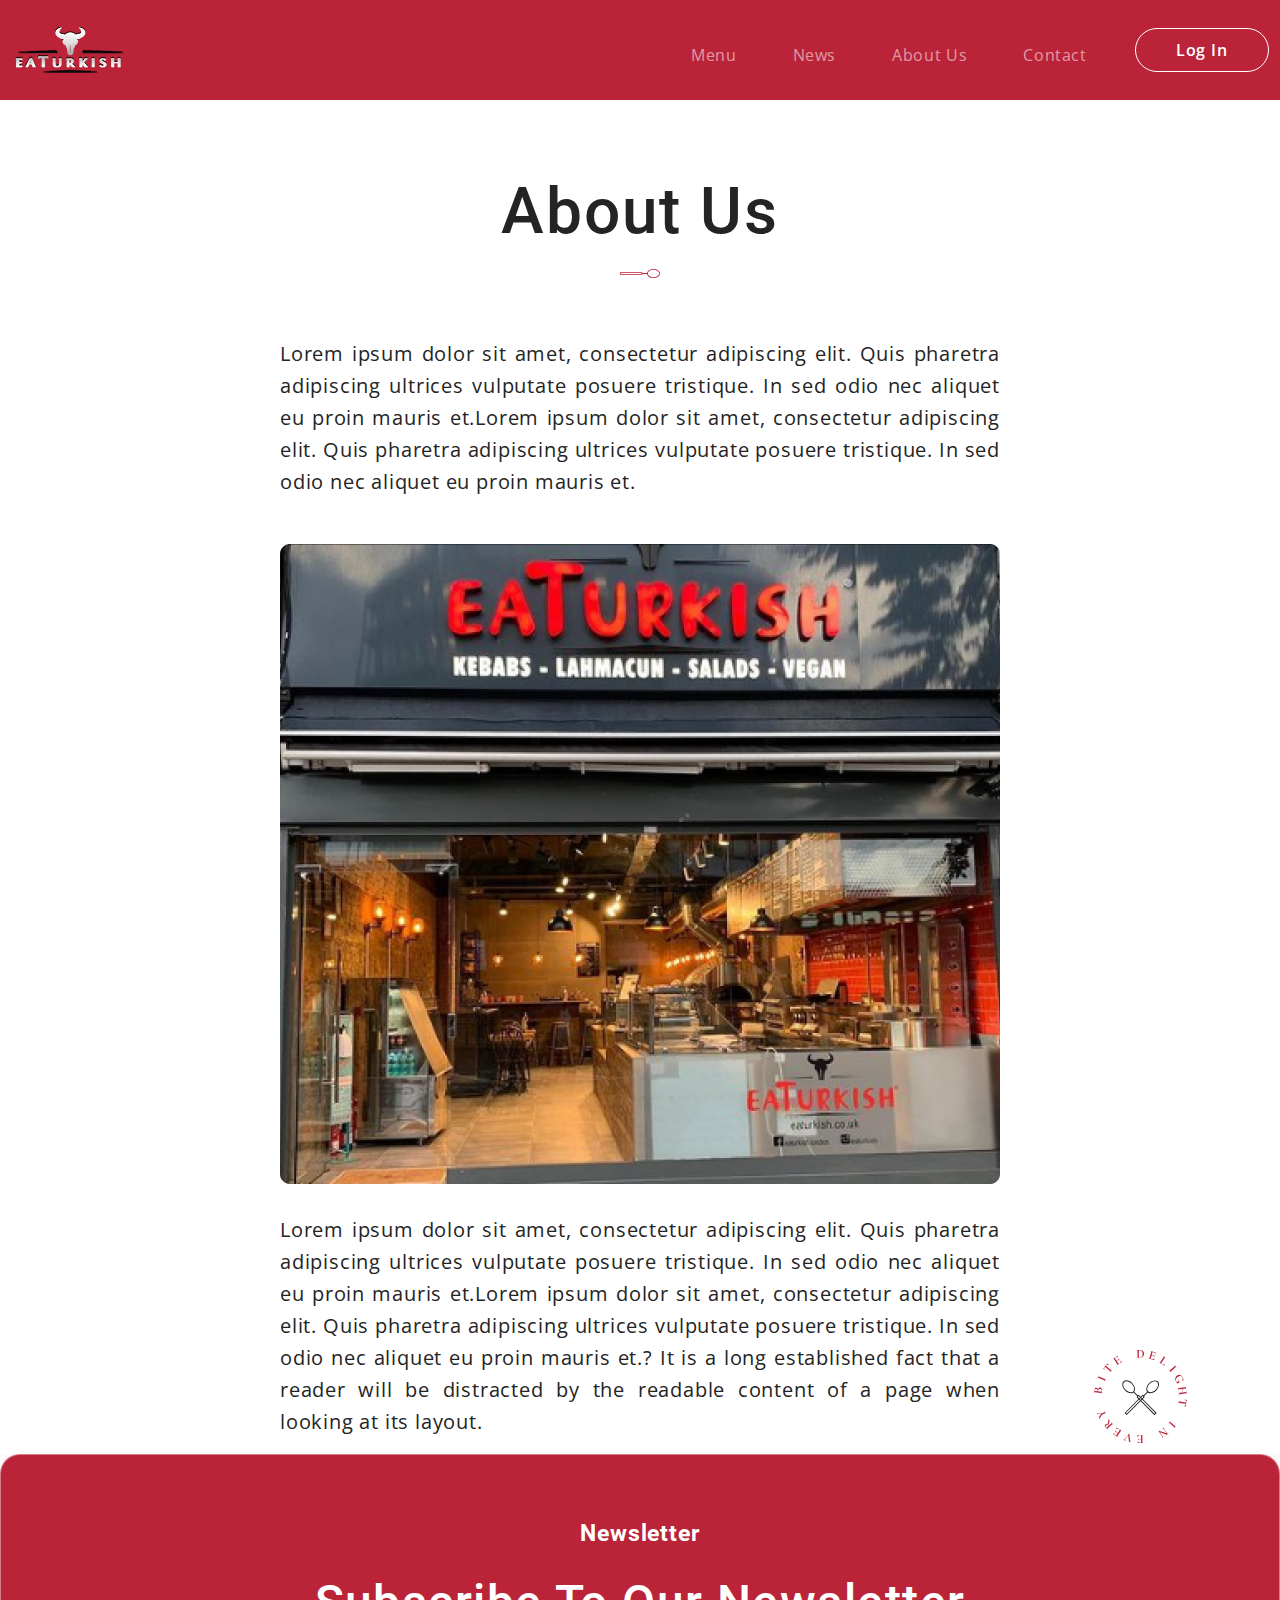
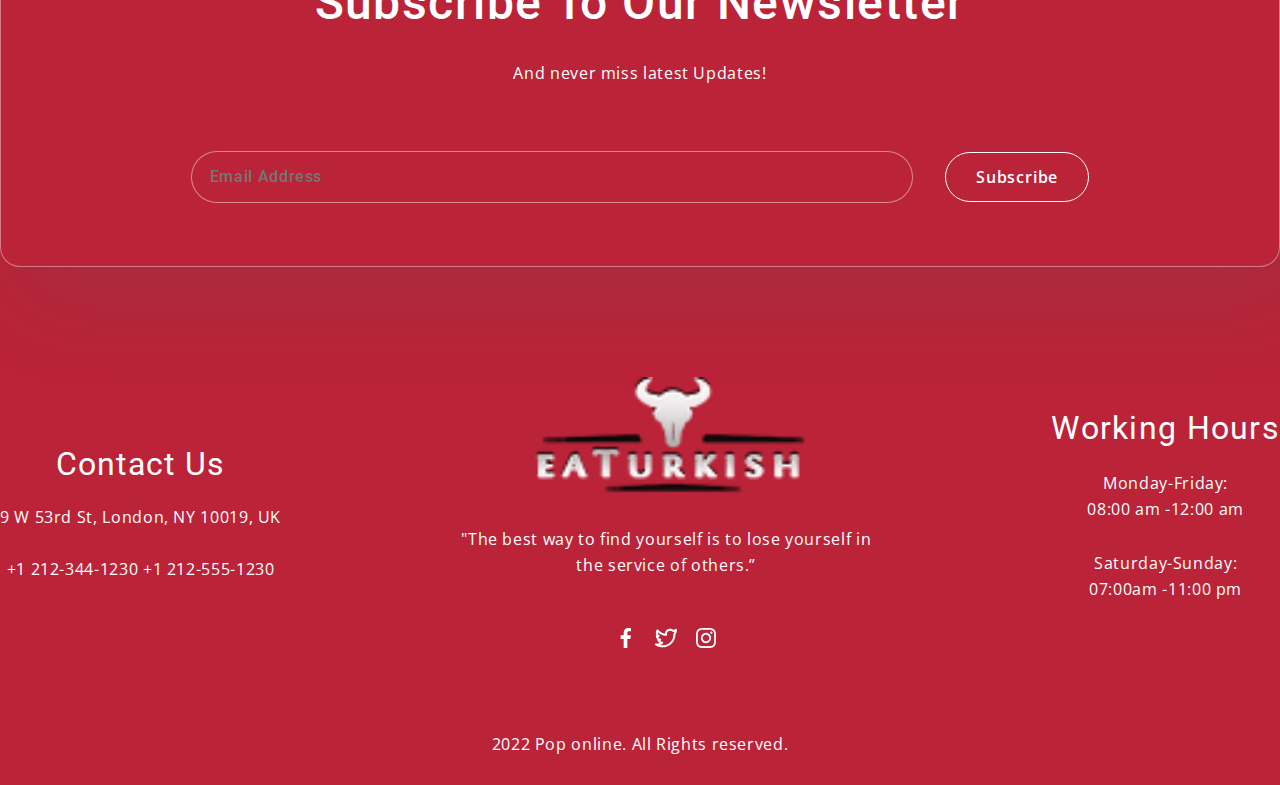
==== commit b5456093: "finish" ====
--- a/About Us.html
+++ b/About Us.html
@@ -7,19 +7,29 @@
     <title>About Us</title>
     <link rel="stylesheet" href="./css/main.css">
     <link rel="stylesheet" href="./css/all.min (4).css">
+    <link rel="stylesheet" href="./media.css">
+    <link rel="stylesheet" href="./css/css/bootstrap.min.css">
 </head>
 
 <body>
     <header class="header__menu">
-        <nav class="header__nav">
+        <nav class="navbar navbar-expand-md navbar-dark  header__nav">
+
             <a href="./index.html"><img src="./img/image 2 (1).png" alt="img" class="nav__icon"></a>
-            <ul class="nav__ul">
-                <li class="nav__li"><a href="./menu.html" class="nav__title">Menu</a></li>
-                <li class="nav__li"><a href="./news.html" class="nav__title">News</a></li>
-                <li class="nav__li"><a href="./About Us.html" class="nav__title">About Us</a></li>
-                <li class="nav__li"><a href="./Contact Us.html" class="nav__title">Contact Us</a></li>
-                <li class="nav__li"><a href="#!" class="button">Log In</a></li>
-            </ul>
+
+            <button class="navbar-toggler" data-bs-toggle="collapse" data-bs-target="#och">
+                <span class="navbar-toggler-icon"></span>
+            </button>
+
+            <div class="collapse navbar-collapse" id="och">
+                <ul class="navbar-nav ms-auto nav__ul">
+                    <li class="nav__li nav-item"><a href="./menu.html" class="nav-link nav__title">Menu</a></li>
+                    <li class="nav__li nav-item"><a href="./news.html" class="nav-link nav__title">News</a></li>
+                    <li class="nav__li nav-item"><a href="./About Us.html" class="nav-link nav__title">About Us</a></li>
+                    <li class="nav__li nav-item"><a href="./Contact Us.html" class="nav-link nav__title">Contact</a></li>
+                    <li class="nav__li nav-item"><a href="#!" class="button">Log In</a></li>
+                </ul>
+            </div>
         </nav>
     </header>
     <main>
@@ -29,7 +39,7 @@
                 <div class="section4__wrapper">
                     <div class="wrapper__box section4__wrapper1">
                         <div class="section4__wrapper__title">
-                            <h3 class="wrapper__title  qwe">Contact Us</h3>
+                            <h3 class="wrapper__title  qwe">About Us</h3>
                             <svg class="section4__wrapper__icon" xmlns="http://www.w3.org/2000/svg" width="40"
                                 height="9" viewBox="0 0 40 9" fill="none">
                                 <path
@@ -43,16 +53,16 @@
                                 aliquet eu proin mauris et.Lorem ipsum dolor sit amet, consectetur adipiscing elit.
                                 Quis pharetra adipiscing ultrices vulputate posuere tristique. In sed odio nec aliquet
                                 eu proin mauris et.</p>
-                            <img src="./img/pexels-ron-lach-8879653 2 (1).png" alt="" class="About__Us__container__img">
-                            <p class="About__Us__container__text1">Lorem ipsum dolor sit amet, consectetur adipiscing
+                            <div class="About__Us__container__img"><img src="./img/pexels-ron-lach-8879653 2 (1).png"
+                                    alt="" class="About__Us__container__img"></div>
+                            <p class="About__Us__container__text">Lorem ipsum dolor sit amet, consectetur adipiscing
                                 elit. Quis pharetra adipiscing ultrices vulputate posuere tristique. In sed odio nec
                                 aliquet eu proin mauris et.Lorem ipsum dolor sit amet, consectetur adipiscing elit.
                                 Quis pharetra adipiscing ultrices vulputate posuere tristique. In sed odio nec aliquet
-                                eu proin mauris et. -It is a long established fact that a reader will be distracted by
+                                eu proin mauris et.? It is a long established fact that a reader will be distracted by
                                 the readable content of a page when looking at its layout. </p>
-                            <svg class="About__Us__container__icon" xmlns="http://www.w3.org/2000/svg" width="93" height="93" viewBox="0 0 93 93"
-                                fill="none">
+                            <svg class="About__Us__container__icon" xmlns="http://www.w3.org/2000/svg" width="93"
+                                height="93" viewBox="0 0 93 93" fill="none">
                                 <path
                                     d="M62.2841 40.4505C65.167 37.5398 65.8881 33.5321 63.8918 31.5166C61.8955 29.501 57.9262 30.2292 55.0433 33.1399C52.3165 35.8931 51.5251 39.6267 53.1368 41.7285L49.3739 45.5277L48.6123 44.7588L30.6287 62.9157L32.7923 65.1002L50.776 46.9431L50.0145 46.1743L53.7774 42.3751C55.8593 44.0025 59.5572 43.2036 62.2841 40.4505ZM49.4411 46.9976L32.8464 63.7523L31.964 62.8614L48.5587 46.1067L49.4411 46.9976ZM54.1298 41.3727C52.4869 39.7139 53.1842 36.3108 55.6841 33.7867C58.1841 31.2627 61.5547 30.5586 63.1977 32.2174C64.8407 33.8763 64.1435 37.2795 61.6435 39.8036C59.1436 42.3276 55.7729 43.0316 54.1298 41.3727Z"
                                     fill="#242424" />
@@ -177,6 +187,8 @@
             </div>
         </div>
     </footer>
+
+    <script src="./css/js/bootstrap.bundle.min.js"></script>
 </body>
 
 </html>--- a/css/main.css
+++ b/css/main.css
@@ -5,7 +5,7 @@
     padding: 0;
     box-sizing: border-box;
     text-decoration: none;
-    list-style: none;
+    list-style: none;   
 }
 
 :root {
@@ -14,15 +14,20 @@
     --text__color: #404040;
 }
 
+
 .header {
     width: 100%;
-    min-height: 1021px;
+    min-height: 900px;
     height: 100%;
     background: var(--red);
     align-items: center;
     display: flex;
     flex-direction: column;
     row-gap: 80px;
+}   
+.header__container{
+    max-width: 1300px;
+    width: 100%;
 }
 
 .header__menu {
@@ -49,6 +54,8 @@
     align-items: center;
     justify-content: center;
     column-gap: 40px;
+    background: var(--red);
+    padding-right: 1%;
 }
 
 .nav__title {
@@ -59,6 +66,7 @@
     font-weight: 400;
     line-height: normal;
     letter-spacing: 0.64px;
+    text-decoration: none;
 }
 
 .nav__li {
@@ -83,11 +91,13 @@
     text-transform: capitalize;
     background: var(--red);
     padding: 10px 40px;
+    text-decoration: none;
 }
 
 .nav__icon {
     transform: scale(1);
     transition: .5s;
+    background: var(--red);
 }
 
 .nav__icon:hover {
@@ -101,7 +111,7 @@
     max-width: 1360px;
     width: 100%;
     height: 604px;
-
+    overflow: hidden;
 }
 
 .header__main1 {
@@ -109,9 +119,10 @@
     flex-direction: column;
     align-items: center;
     justify-content: center;
-    max-width: 1360px;
+    max-width: 1300px;
     width: 100%;
     row-gap: 70px;
+    overflow: hidden;
 }
 
 .header__main__card1 {
@@ -217,6 +228,7 @@
     max-width: 1300px;
     width: 100%;
     height: 484px;
+    overflow: hidden;
 }
 
 .section__cards {
@@ -263,11 +275,22 @@
     column-gap: 20px;
     align-items: center;
     justify-content: center;
-}
-
+    scroll-snap-type: x mandatory;
+    overflow-x: auto;
+}
+::-webkit-scrollbar{
+    width: 7px;
+    height: 7px;
+    background: var(--white)
+}
+::-webkit-scrollbar-thumb{
+    width: 7px;
+    height: 7px;
+    background: var(--red)
+}
 .cards2__card {
-    width: 310px;
-    height: 396px;
+    width: 300px;
+    height: 370px;
     border-radius: 14px;
     background: #FFF;
     display: flex;
@@ -275,15 +298,9 @@
     align-items: center;
     justify-content: center;
     row-gap: 20px;
-    transition: .5s;
-    transform: scale(1);
     border: 0;
-}
-
-.cards2__card:hover {
-    transform: scale(1.2);
-    z-index: 2;
-    border: 1px solid #2424241A;
+    flex-shrink: 0;
+    scroll-snap-align: center;
 }
 
 .cards2__title {
@@ -317,9 +334,9 @@
 }
 
 .section2__container {
-    max-width: 1400px;
-    width: 100%;
-
+    max-width: 1345px;
+    width: 100%;
+    
 }
 
 .section2__button {
@@ -334,9 +351,10 @@
     letter-spacing: 0.8px;
     text-transform: capitalize;
     background: var(--white);
-    padding: 10px 30px;
+    padding: 5px 15px;
     transition: .5s;
     transform: scale(1);
+    text-decoration: none;
 }
 
 .section2__button:hover {
@@ -359,10 +377,27 @@
 .section2__wrapper__menu {
     display: flex;
     align-items: center;
-    justify-content: center;
+    justify-content: flex-start;
     column-gap: 10px;
-}
-
+    row-gap: 10px;
+}
+.wrapper__menu__card{
+    display: flex;
+    flex-direction: column;
+    row-gap: 10px;
+    align-items: flex-start;
+    justify-content: center;
+    margin-top: 10px;
+}
+
+.navbar-nav{
+    display: flex;
+    flex-direction: column;
+    row-gap: 10px;
+    align-items: flex-start;
+    justify-content: center;
+    margin-top: 10px;
+}
 .section2__wrapper__title {
     color: var(--qizil, #BB2339);
     font-family: "Roboto__500";
@@ -396,28 +431,35 @@
 }
 
 .section2__cards {
+    box-sizing: border-box;
     margin: 0 auto;
-    max-width: 1300px;
     width: 100%;
     min-height: 1158px;
     height: 100%;
-    display: grid;
+    display: flex;
     flex-wrap: wrap;
-    grid-template-columns: repeat(4, 1fr);
-    grid-template-rows: repeat(3, 1fr);
-    grid-template-areas:
-
-        "card card card card"
-        "card card card card"
-        "card card card card"
-
-    ;
-    gap: 20px;
+    column-gap: 5px;
+    row-gap: 5px;
+    justify-content: center;
 }
 
 .section2__card {
+    overflow: hidden;
+    width: 24%;
+    border-radius: 14px;
+    background: #FFF;
+    display: flex;
+    flex-direction: column;
+    align-items: center;
+    justify-content: center;
+    row-gap: 20px;
+    border: 1px solid #2424241A;
+    transition: .5s;
+    transform: scale(1);
+}
+.section2__card1 {
+    overflow: hidden;
     width: 310px;
-    height: 396px;
     border-radius: 14px;
     background: #FFF;
     display: flex;
@@ -457,6 +499,7 @@
     /* 62.4px */
     letter-spacing: 1.44px;
     text-transform: capitalize;
+    
 }
 
 .section3__wrapper__card {
@@ -489,34 +532,11 @@
     line-height: 22px;
     /* 157.143% */
     opacity: 0.699999988079071;
-    padding-bottom: 11px;
-}
-
-.info__day__date {
-    color: #333;
-    font-family: "Roboto__400";
-    font-size: 12px;
-    font-style: normal;
-    font-weight: 400;
-    line-height: normal;
-}
-
-.info__time__hour {
-    color: #333;
-    font-family: "Roboto__400";
-    font-size: 12px;
-    font-style: normal;
-    font-weight: 400;
-    line-height: normal;
-}
-
-.info__viewer__number {
-    color: #333;
-    font-family: "Roboto__400";
-    font-size: 12px;
-    font-style: normal;
-    font-weight: 400;
-    line-height: normal;
+}
+
+.new__section4__cards{
+    display: flex;
+    flex-wrap: wrap;
 }
 
 .pages__left__icon {
@@ -549,6 +569,7 @@
     /* 28px */
     letter-spacing: 0.64px;
     text-transform: capitalize;
+    margin: auto;
 }
 
 .section3 {
@@ -578,6 +599,40 @@
     flex-direction: column;
     align-items: center;
     justify-content: center;
+    overflow: hidden;
+}
+.wrapper__card__info{
+    display: flex;
+    align-items: center;
+    justify-content: flex-start;
+    column-gap: 20px;
+}
+.info__day{
+    display: flex;
+    align-items: center;
+    justify-content: center;
+    column-gap: 4px;
+}
+.info__day__date{
+    margin: auto ;
+}
+.info__time{
+    display: flex;
+    align-items: center;
+    justify-content: center;
+    column-gap: 4px;
+}
+.info__time__hour{
+    margin: auto;
+}
+.info__viewer{
+    display: flex;
+    align-items: center;
+    justify-content: center;
+    column-gap: 4px;
+}
+.info__viewer__number{
+    margin: auto;
 }
 
 .section3__wrapper__title {
@@ -594,47 +649,15 @@
     align-items: center;
     justify-content: space-between;
     column-gap: 35px;
+    overflow: hidden;
+    flex-wrap: wrap;
 }
 
 .section3__wrapper__card {
     display: flex;
     flex-direction: column;
     padding: 30px 20px;
-    transform: scale(1);
-    transition: .5s;
-}
-
-.section3__wrapper__card:hover {
-    transform: scale(1.2);
-    z-index: 2;
-}
-
-.wrapper__card__info {
-    display: flex;
-    column-gap: 20px;
-}
-
-.info__day {
-    display: flex;
-    column-gap: 4px;
-    align-items: center;
-    justify-content: center;
-}
-
-.info__time {
-    display: flex;
-    column-gap: 4px;
-    align-items: center;
-    justify-content: center;
-}
-
-.info__viewer {
-    display: flex;
-    column-gap: 4px;
-    align-items: center;
-    justify-content: center;
-}
-
+}
 .section3__wrapper__pages {
     display: flex;
     align-items: center;
@@ -699,6 +722,7 @@
     font-weight: 700;
     line-height: normal;
     letter-spacing: 0.64px;
+    text-decoration: none;
 }
 
 .info1__date {
@@ -738,6 +762,7 @@
     flex-direction: column;
     align-items: center;
     justify-content: center;
+    overflow: hidden;
 }
 
 .section4__wrapper__title {
@@ -754,7 +779,9 @@
     align-items: center;
     justify-content: center;
     column-gap: 35px;
+    row-gap: 35px;
     padding-bottom: 50px;
+    
 }
 
 .wrapper__card__info1 {
@@ -779,6 +806,17 @@
     transform: scale(1.2);
     z-index: 2;
 
+}
+.section4__wrapper__card1 {
+    width: 410px;
+    display: flex;
+    flex-direction: column;
+    justify-content: center;
+    border-radius: 14px;
+    border: 1px solid rgba(36, 36, 36, 0.10);
+    background: #FFF;
+    transform: scale(1);
+    transition: .5s;
 }
 
 .wrapper__box {
@@ -857,7 +895,7 @@
 
 .section5__wrapper__text1 {
     color: #AAA;
-    width: 491px;
+    width: 451px;
     /* Body 16px Regular */
     font-family: Open Sans;
     font-size: 16px;
@@ -870,17 +908,17 @@
 
 .section5 {
     width: 100%;
-    height: 705px;
     background: #F4F4F4;
     display: flex;
     align-items: center;
     justify-content: center;
-    margin-top: 120px;
+    margin: 120px 0;
 }
 
 .section5__container {
-    height: 447px;
-    width: 1920px;
+    margin: 120px auto;
+    max-width: 1920px;
+    width: 100%;
     display: flex;
     align-items: center;
     justify-content: flex-end;
@@ -888,14 +926,18 @@
 
 .section5__wrapper {
     height: 100%;
+    max-width: 1566px;
     width: 100%;
     display: flex;
     align-items: center;
     justify-content: flex-end;
     column-gap: 64px;
+    overflow: hidden;
 }
 
 .section5__wrapper__content {
+    /* max-width: 420px;
+    width: 100%; */
     display: flex;
     flex-direction: column;
     justify-content: center;
@@ -908,9 +950,19 @@
     align-items: center;
     justify-content: center;
     column-gap: 32px;
-
-}
-
+    scroll-snap-type: x mandatory;
+    overflow-x: auto;
+}
+::-webkit-scrollbar{
+    width: 7px;
+    height: 7px;
+    background: var(--white)
+}
+::-webkit-scrollbar-thumb{
+    width: 7px;
+    height: 7px;
+    background: var(--red)
+}
 
 
 .saction5__card1 {
@@ -919,16 +971,13 @@
     transition: .5s;
     flex-shrink: 0;
     position: relative;
-
-}
-
-.saction5__card1:hover {
-    transform: scale(1.3);
-    z-index: 2;
+    flex-shrink: 0;
+    scroll-snap-align: center;
 }
 
 
 .footer {
+    overflow: hidden;
     width: 100%;
     min-height: 931px;
     position: relative;
@@ -977,6 +1026,7 @@
     /* 29.9px */
     letter-spacing: 0.92px;
     text-transform: capitalize;
+    margin: unset;
 }
 
 .content1__text {
@@ -991,6 +1041,7 @@
     letter-spacing: 1.44px;
     text-transform: capitalize;
     width: 902px;
+    margin: unset;
 }
 
 .content1__box {
@@ -1001,7 +1052,7 @@
 }
 
 #input {
-    width: 635px;
+    width: 180%;
     height: 52px;
     flex-shrink: 0;
     border-radius: 100px;
@@ -1024,7 +1075,7 @@
 .content1__info {
     color: #FFF;
     text-align: center;
-
+    margin: unset;
     /* Body 16px Regular */
     font-family: "Open Sans__400";
     font-size: 16px;
@@ -1063,6 +1114,7 @@
     padding: 10px 30px;
     transition: .5s;
     transform: scale(1);
+    text-decoration: none;
 }
 
 .section2__button__subscribe:hover {
@@ -1253,14 +1305,14 @@
 
 .ICON {
     position: absolute;
-    bottom: -45px;
-    transform: translateX(590px);
+    bottom: -6%;
+    transform: translateX(650%);
 }
 
 .IcOn {
     position: absolute;
     bottom: -45px;
-    transform: translateX(550px);
+    transform: translateX(591%);
 }
 
 .menu__section {
@@ -1268,6 +1320,7 @@
     display: flex;
     align-items: center;
     justify-content: center;
+    overflow: hidden;
 }
 
 .menu__section__container {
@@ -1275,7 +1328,7 @@
     width: 100%;
     display: flex;
     flex-direction: column;
-    align-items: center;
+    align-items: flex-start;
     justify-content: center;
     row-gap: 70px;
     padding-top: 70px;
@@ -1283,7 +1336,7 @@
 }
 
 .section__container__menu {
-    width: 1300px;
+    
     display: flex;
     align-items: center;
     justify-content: flex-start;
@@ -1301,6 +1354,8 @@
     text-transform: capitalize;
     display: flex;
     column-gap: 6px;
+    align-items: center;
+    justify-content: center;
 }
 
 .container__menu__title1::after {
@@ -1333,14 +1388,21 @@
 .container__wrapper__menu {
     display: flex;
     flex-direction: column;
-    align-items: center;
+    align-items: flex-start;
     justify-content: center;
     row-gap: 544px;
 }
 
+
+
+.df{
+    width: 100%;
+    height: 100%;
+    display: flex;
+    flex-direction: column;
+}
 .wrapper__menu__card {
-    width: 428px;
-    height: 844px;
+
     border-radius: 20px;
     background: var(--red);
     display: flex;
@@ -1364,6 +1426,7 @@
 }
 
 .menu__card__link {
+    text-decoration: none;
     border-radius: 100px;
     border: 1px solid #FFF;
     color: #fff;
@@ -1400,6 +1463,8 @@
     flex-wrap: wrap;
     column-gap: 32px;
     row-gap: 40px;
+    align-items: center;
+    justify-content: center;
 }
 
 .qwe {
@@ -1602,8 +1667,11 @@
     row-gap: 30px;
     position: relative;
 }
-
+.About__Us__container__img{
+    width: 100%;
+}
 .About__Us__container__text {
+    width: 100%;
     color: #242424;
     font-family: "Open Sans__400";
     font-size: 20px;
@@ -1612,10 +1680,10 @@
     line-height: 32px;
     /* 160% */
     letter-spacing: 0.8px;
-    width: 720px;
     text-align: justify;
 }
 .About__Us__container__text1 {
+    width: 100%;
     color: #242424;
     font-family: "Open Sans__400";
     font-size: 20px;
@@ -1624,7 +1692,6 @@
     line-height: 32px;
     /* 160% */
     letter-spacing: 0.8px;
-    width: 720px;
     text-align: justify;
     margin-bottom: 130px;
 }
--- a/media.css
+++ b/media.css
@@ -0,0 +1,418 @@
+/* Decktop */
+@media (max-width: 1440px) {
+    .section5__cards{
+        width: 700px;
+    }
+}
+@media (max-width: 1320px) {
+    .section5__cards{
+        width: 600px;
+    }
+}
+@media (max-width: 1290px) {
+    .Contact__Us__container{
+        display: flex;
+        flex-direction: column;
+    }
+    .ICON {
+        position: absolute;
+        bottom: -6%;
+        transform: translateX(640%);
+    }
+}
+@media (max-width: 1170px) {
+    .ICON {
+        position: absolute;
+        bottom: -6%;
+        transform: translateX(580%);
+    }
+    .IcOn {
+        position: absolute;
+        bottom: -45px;
+        transform: translateX(577%);
+    }
+    .header__main__card1 {
+        display: flex;
+        flex-direction: column;
+        row-gap: 10px;
+        align-items: start;
+        justify-content: center;
+        padding-left: 1%;
+    }
+    
+    
+}
+@media (max-width: 1140px) {
+    .IcOn {
+        position: absolute;
+        bottom: -45px;
+        transform: translateX(561%);
+    }    
+    .ICON {
+        position: absolute;
+        bottom: -6%;
+        transform: translateX(561%);
+    }
+}
+@media (max-width: 1024px) {
+    .section2__card {
+        overflow: hidden;
+        width: 32%;
+        border-radius: 14px;
+        background: #FFF;
+        display: flex;
+        flex-direction: column;
+        align-items: center;
+        justify-content: center;
+        row-gap: 20px;
+        border: 1px solid #2424241A;
+        transition: .5s;
+        transform: scale(1);
+    }
+    .IcOn {
+        position: absolute;
+        bottom: -45px;
+        transform: translateX(501%);
+    }    
+    .ICON {
+        position: absolute;
+        bottom: -6%;
+        transform: translateX(501%);
+    }
+    .section2__card__title {
+        width: 250px;
+        color: #242424;
+        text-align: center;
+        font-family: "Open Sans__600";
+        font-size: 16px;
+        font-style: normal;
+        font-weight: 600;
+        line-height: normal;
+    }
+    .section2__button {
+        border-radius: 100px;
+        border: 1px solid var(--red);
+        color: var(--text__color);
+        font-family: "Open Sans__600";
+        font-size: 12px;
+        font-style: normal;
+        font-weight: 600;
+        line-height: 28px;
+        letter-spacing: 0.8px;
+        text-transform: capitalize;
+        background: var(--white);
+        padding: 3px 15px;
+        transition: .5s;
+        transform: scale(1);
+        text-decoration: none;
+    }
+    .header__main__card1{
+        row-gap: 5px;
+    }
+    .card1__text1{
+        font-size: 16px;
+    }
+    .card1__title{
+        font-size: 50px;
+        line-height: 60px;
+    }
+    .card1__text2{
+        font-size: 15px;
+    }
+    .section3__wrapper__cards {
+        display: flex;
+        align-items: center;
+        justify-content: center;
+        column-gap: 15px;
+        overflow: hidden;
+        flex-wrap: wrap;
+        row-gap: 15px;
+    }
+    .uuu{
+        margin-bottom: 20px;
+    }
+    .section5__wrapper {
+        height: 100%;
+        max-width: 1566px;
+        width: 100%;
+        display: flex;
+        align-items: center;
+        justify-content: flex-end;
+        column-gap: 4px;
+        display: flex;
+    }
+    .section5__wrapper__text1{
+        width: 300px;
+    }
+    .section4__wrapper__cards{
+        display: flex;
+        flex-wrap: wrap;
+    }
+}
+/* tab */
+@media (max-width: 992px) {
+    .find__maps{
+        width: 789px;
+        height: 589px;
+    }
+    .section__container__wrapper{
+        display: flex;
+        flex-direction: column;
+    }
+    .container__wrapper__menu{
+        display: flex;
+        flex-direction: unset;
+        align-items: center;
+        justify-content: space-around;
+        margin-bottom: 10px;
+        row-gap: unset;
+    }
+    .wrapper__menu__icons {
+        width: unset;
+        display: flex;
+        align-items: center;
+        justify-content: center;
+        z-index: -10;
+    }
+    .section4__wrapper__cards{
+        display: flex;
+        flex-wrap: wrap;
+    }
+    .section6__container__icon1{
+        transform: scale(0);
+    }
+    .IcOn {
+        position: absolute;
+        bottom: -45px;
+        transform: translateX(481%);
+    }    
+    .ICON {
+        position: absolute;
+        bottom: -6%;
+        transform: translateX(481%);
+    }
+    .section2__card {
+        overflow: hidden;
+        width: 33%;
+        border-radius: 14px;
+        background: #FFF;
+        display: flex;
+        flex-direction: column;
+        align-items: center;
+        justify-content: center;
+        row-gap: 20px;
+        border: 1px solid #2424241A;
+        transition: .5s;
+        transform: scale(1);
+    }
+    .section2__card {
+        overflow: hidden;
+        width: 49%;
+        border-radius: 14px;
+        background: #FFF;
+        display: flex;
+        flex-direction: column;
+        align-items: center;
+        justify-content: center;
+        row-gap: 20px;
+        border: 1px solid #2424241A;
+        transition: .5s;
+        transform: scale(1);
+    }
+}
+@media (max-width: 850px) {
+    .IcOn {
+        position: absolute;
+        bottom: -45px;
+        transform: translateX(405%);
+    }    
+    .ICON {
+        position: absolute;
+        bottom: -6%;
+        transform: translateX(405%);
+    }
+    .header__main {
+        display: flex;
+        align-items: center;
+        justify-content: center;
+        max-width: 1360px;
+        width: 100%;
+        height: 100%;
+        overflow: hidden;
+        flex-direction: column;
+        row-gap: 20px;
+    }
+    .section2__button {
+        border-radius: 100px;
+        border: 1px solid var(--red);
+        color: var(--text__color);
+        font-family: "Open Sans__600";
+        font-size: 12px;
+        font-style: normal;
+        font-weight: 600;
+        line-height: 28px;
+        letter-spacing: 0.8px;
+        text-transform: capitalize;
+        background: var(--white);
+        padding: 3px 9px;
+        transition: .5s;
+        transform: scale(1);
+        text-decoration: none;
+    }
+    .section5__cards {
+        width: 500px;
+    }
+    .box2__text {
+        color: #FFF;
+        text-align: center;
+        font-family: "Open Sans__400";
+        font-size: 16px;
+        font-style: normal;
+        font-weight: 400;
+        line-height: 26px;
+        letter-spacing: 0.64px;
+        width: 338px;
+    }
+    .section2__card {
+        overflow: hidden;
+        width: 49%;
+        border-radius: 14px;
+        background: #FFF;
+        display: flex;
+        flex-direction: column;
+        align-items: center;
+        justify-content: center;
+        row-gap: 20px;
+        border: 1px solid #2424241A;
+        transition: .5s;
+        transform: scale(1);
+    }
+/* mobile */
+@media (max-width: 768px)  {
+    .find__maps{
+        width: 420px;
+        height: 320px;
+    }
+    .container__card2__big-box{
+        width: 345px;
+    }
+    .container__card2__text{
+        width: 345px;
+    }
+    .Contact__Us__container__card2{
+        width: 420px;
+        height: 750px;
+        display: flex;
+        flex-direction: column;
+    }
+    .container__card2__card{
+        display: flex;
+        flex-direction: column;
+    }
+    .About__Us__container__text{
+        width: 520px;
+    }
+    .About__Us__container__tex1t{
+        width: 520px;
+    }
+    .section3__wrapper{
+        padding: 20px 0;
+    }
+    .IcOn {
+        transform: scale(0);
+        z-index: -10;
+        position: absolute;
+        bottom: -45px;
+        transform: translateX(256%) translateY(35px);
+    }    
+    .ICON {
+        transform: scale(0) translateY(305px);
+        z-index: -10;
+        position: absolute;
+        bottom: -6%;
+        transform: translateX(256%);
+    }
+    .section2__card {
+        overflow: hidden;
+        width: 99%;
+        border-radius: 14px;
+        background: #FFF;
+        display: flex;
+        flex-direction: column;
+        align-items: center;
+        justify-content: center;
+        row-gap: 20px;
+        border: 1px solid #2424241A;
+        transition: .5s;
+        transform: scale(1);
+    }
+    .content1__box{
+        display: flex;
+        flex-direction: column;
+        row-gap: 10px;
+    }
+    .content1__text{
+        width: 500px;
+    }
+    .section2__button__subscribe{
+        margin-bottom: 10px;
+    }
+    .footer__content1{
+        row-gap: 15px;
+    }
+    .content2__boxs{
+        flex-wrap: wrap;
+        justify-content: space-around;
+        align-items: center;
+        row-gap: 20px ;
+    }
+    .box2{
+        margin-top: 30px;
+        order: 0;
+        width: 100%;
+    }
+    .box1{
+        order: 2;
+    }
+    .section5__wrapper{
+        display: flex;
+        flex-direction: column;
+        
+    }
+    .section5__cards{
+        min-height: 100%;
+        margin-top: 20px; 
+    }
+}
+@media (max-width: 734px) {}
+@media (max-width: 684px) {}
+@media (max-width: 667px) {}
+/* mobile < 576  */
+@media (max-width: 576px) {
+    .IcOn {
+        z-index: -10;
+        position: absolute;
+        bottom: -45px;
+        transform: translateX(256%);
+        transform: scale(0);
+    }    
+    .ICON {
+        transform: scale(0);
+        z-index: -10;
+        position: absolute;
+        bottom: -6%;
+        transform: translateX(36%) translateY(300px);
+    }
+    .section6__container__icon2{
+        right: auto;
+    }
+    .About__Us__container__text{
+        width: 320px;
+    }
+}
+@media (max-width: 480px) {
+    
+}
+@media (max-width: 412px) {}
+@media (max-width: 375px) {}
+@media (max-width: 320px) {}